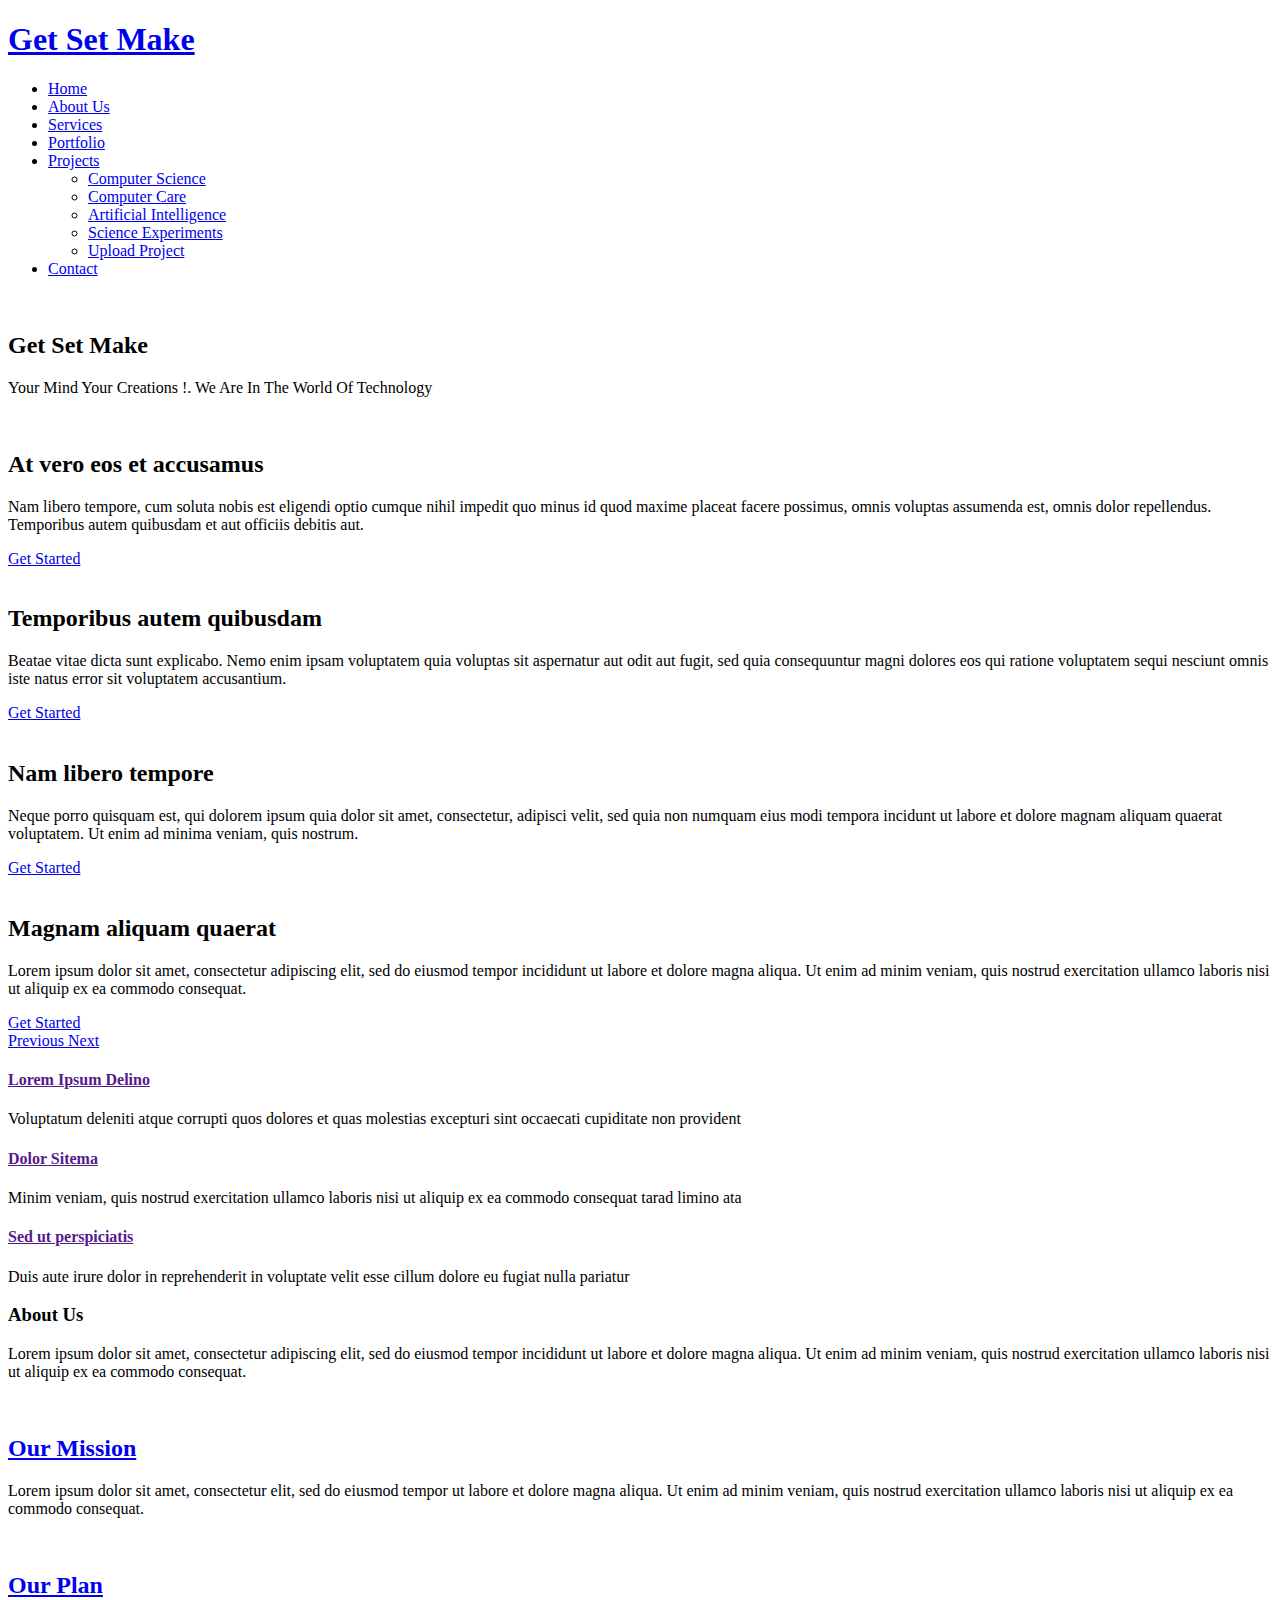
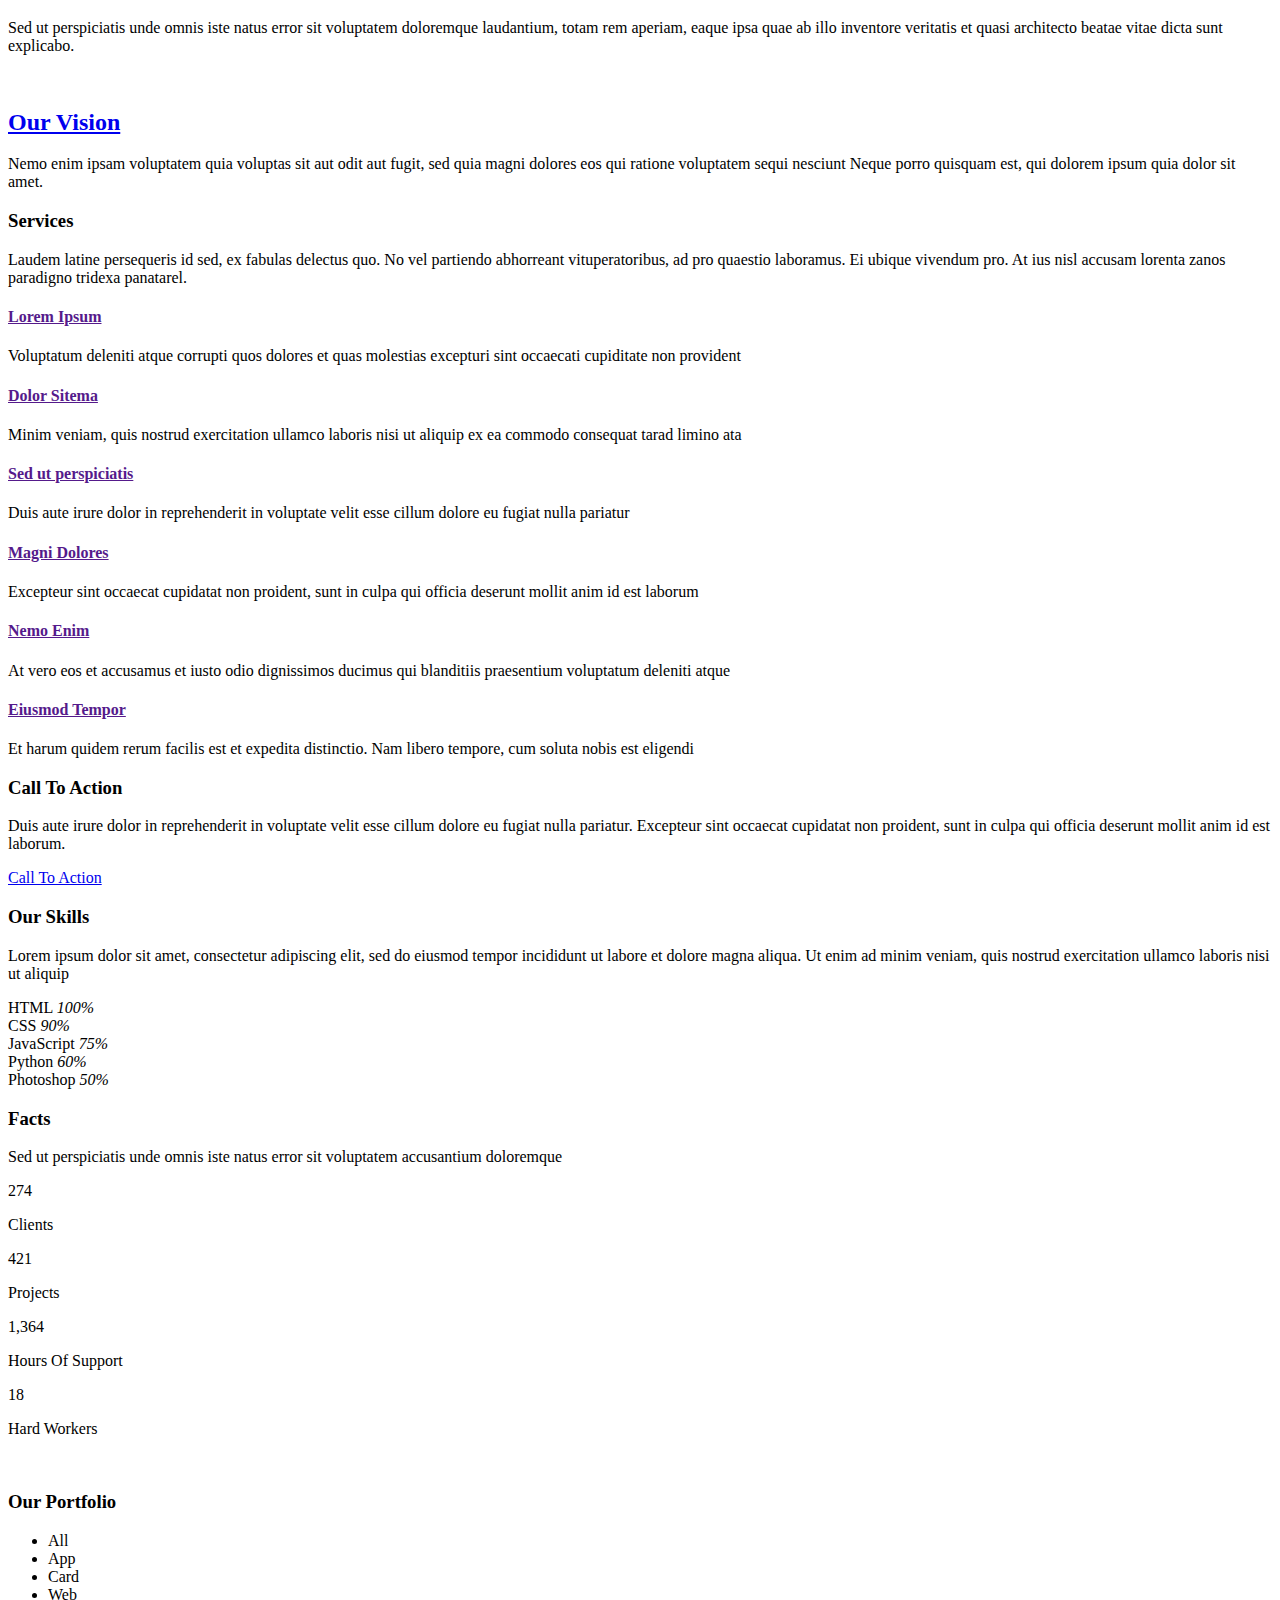
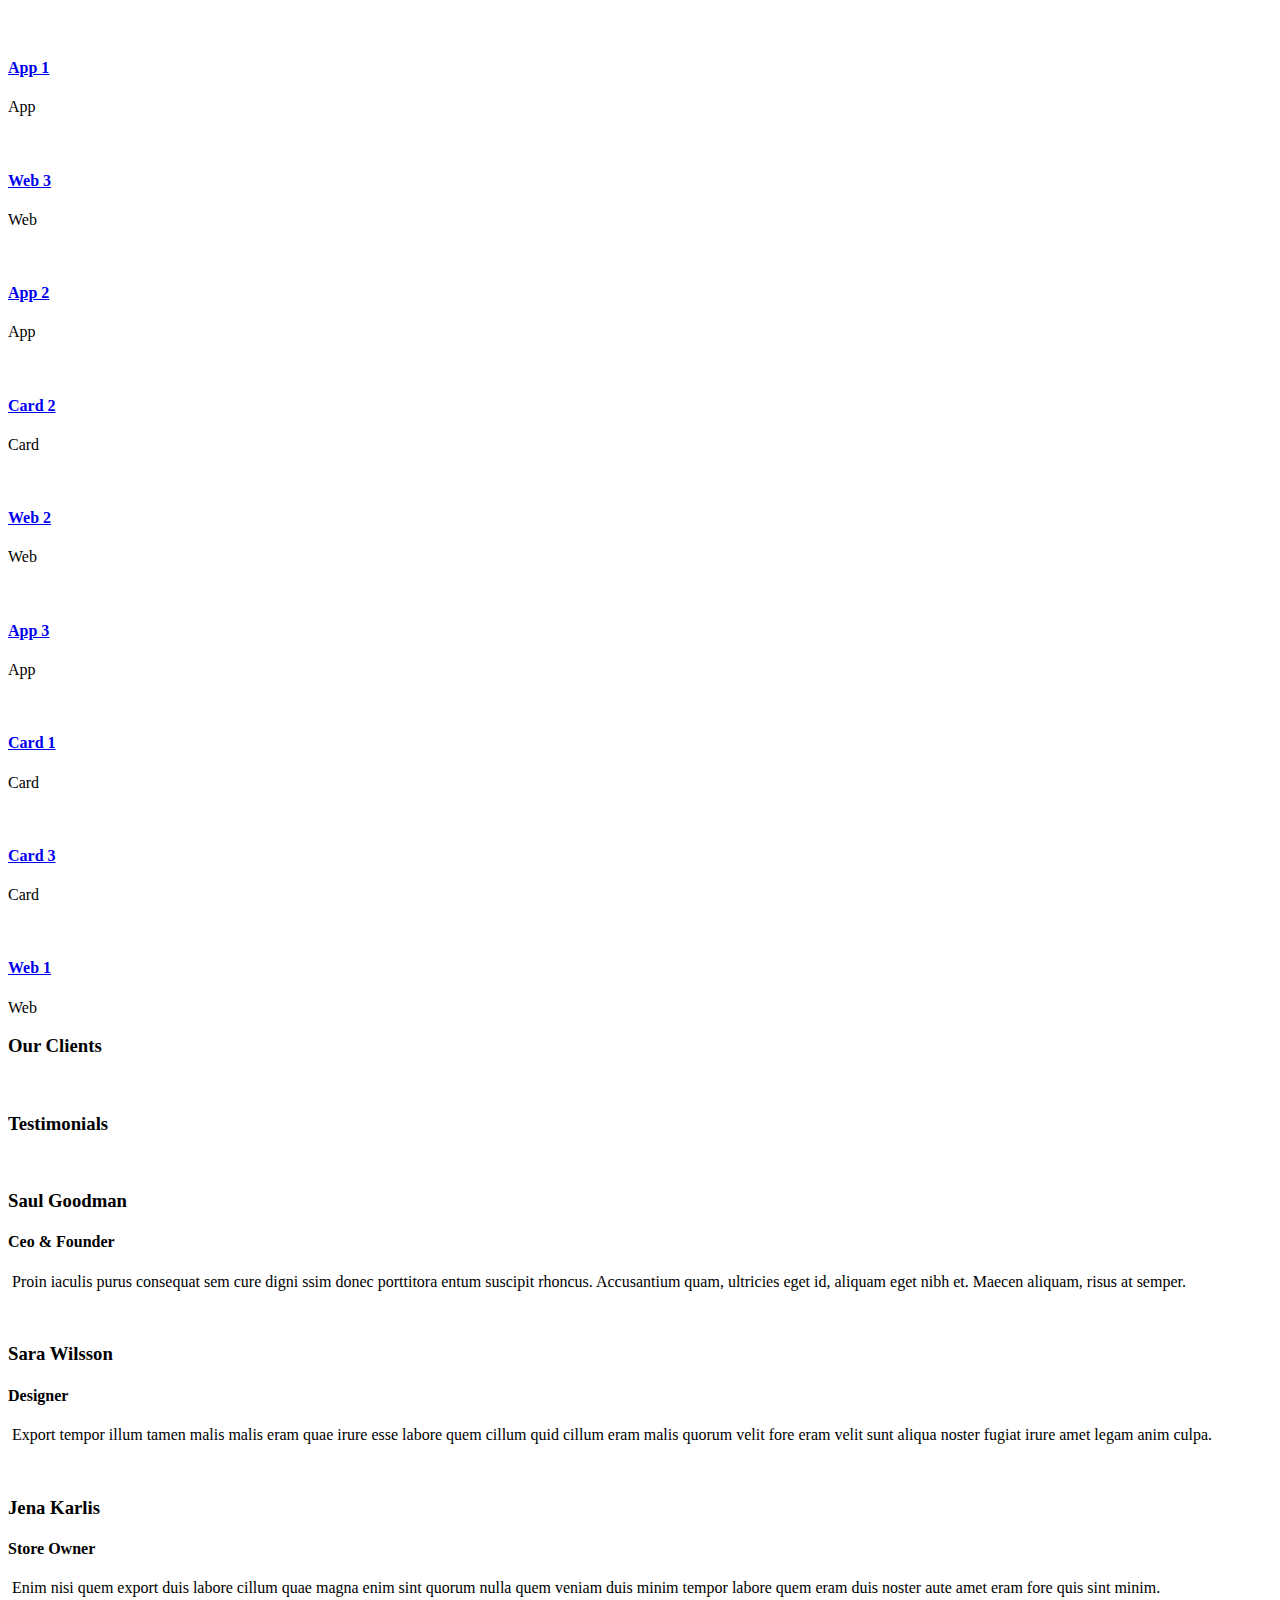
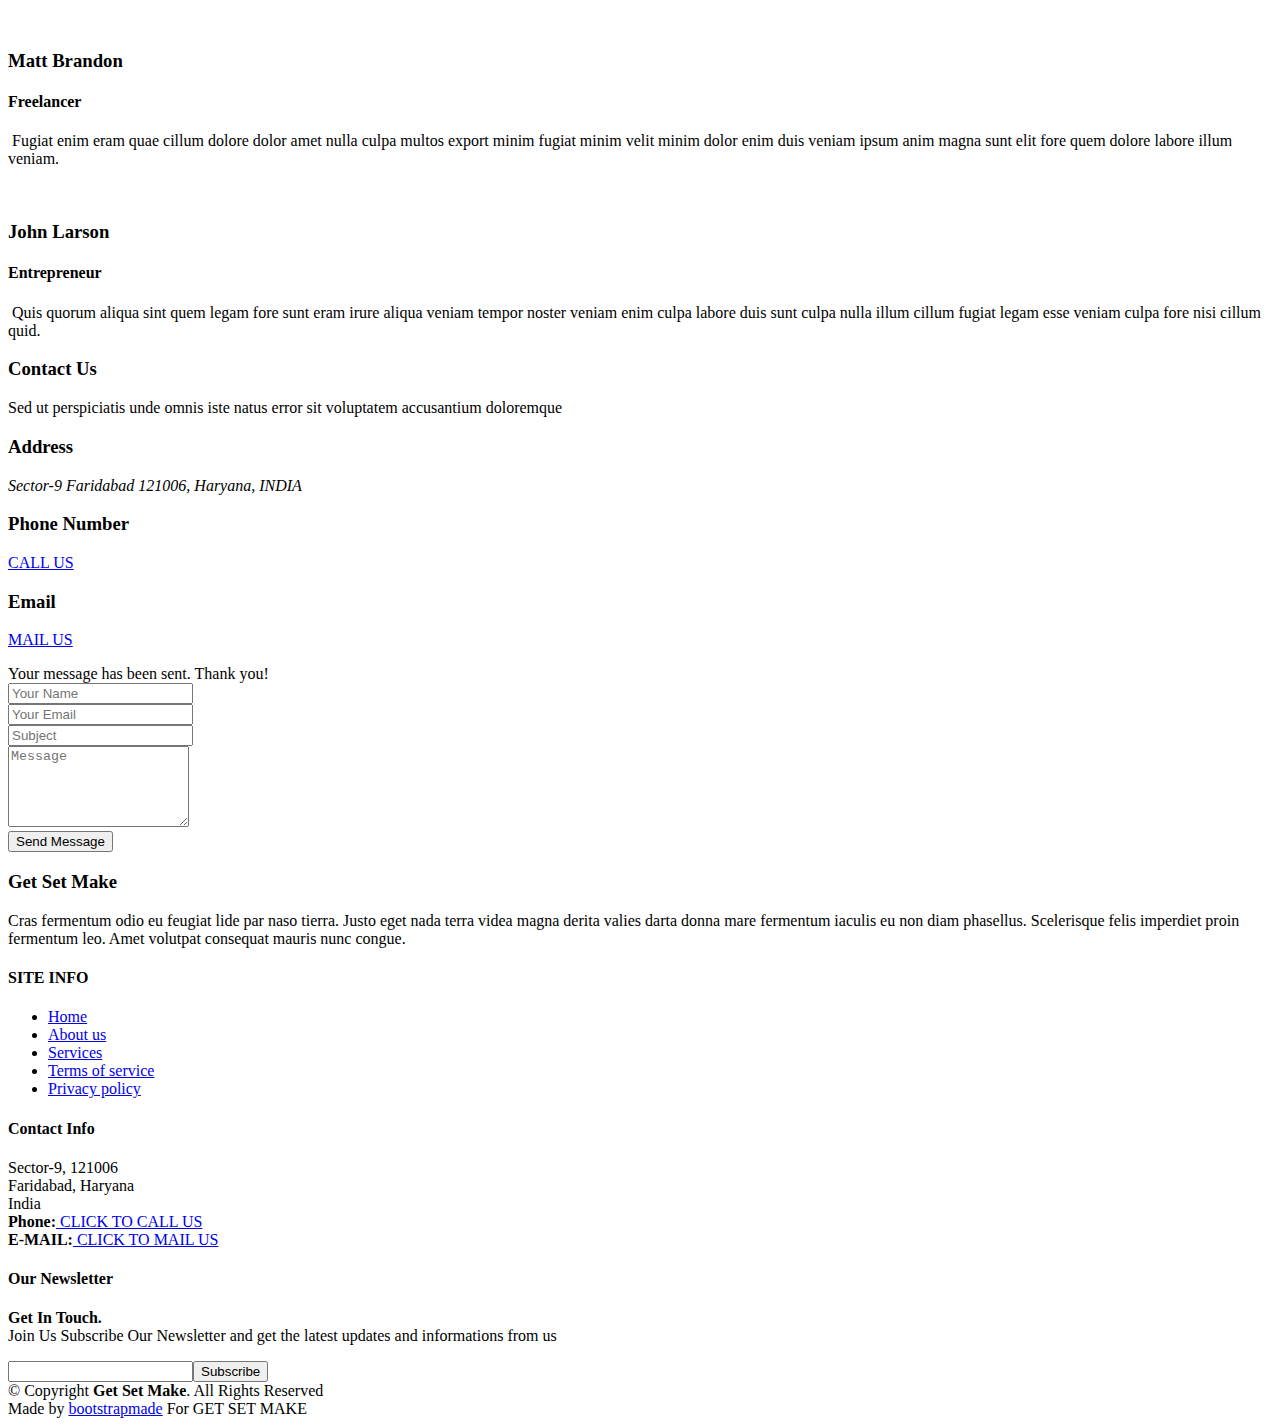
==== index.html @ 889427be "Add files via upload" ====
<!DOCTYPE html>
<html lang="en">

<head>
    <meta charset="utf-8">
    <title>Get Set Make</title>
    <meta content="width=device-width, initial-scale=1.0" name="viewport">
    <meta content="" name="keywords">
    <meta content="" name="description">

    <!-- Favicons -->
    <link href="img/logo.png" rel="icon">
    <link href="img/apple-touch-icon.png" rel="apple-touch-icon">

    <!-- Google Fonts -->
    <link href="https://fonts.googleapis.com/css?family=Open+Sans:300,300i,400,400i,700,700i|Montserrat:300,400,500,700" rel="stylesheet">

    <!-- Bootstrap CSS File -->
    <link href="lib/bootstrap/css/bootstrap.min.css" rel="stylesheet">

    <!-- Libraries CSS Files -->
    <link href="lib/font-awesome/css/font-awesome.min.css" rel="stylesheet">
    <link href="lib/animate/animate.min.css" rel="stylesheet">
    <link href="lib/ionicons/css/ionicons.min.css" rel="stylesheet">
    <link href="lib/owlcarousel/assets/owl.carousel.min.css" rel="stylesheet">
    <link href="lib/lightbox/css/lightbox.min.css" rel="stylesheet">

    <!-- Main Stylesheet File -->
    <link href="css/style.css" rel="stylesheet">

    <!-- 
    Theme Name: GET SET MAKE
    OWNER: HIMANSH SHARMA||GET SET MAKE-->
</head>

<body onload="myFunction()">
    <!-- <embed src="Welcome to get  - Joey - En - US Amazon Sep-19-2020.mp3" autostart="true"></embed> -->
    <div id="loading"></div>

    <!--==========================
    Header
  ============================-->
    <header id="header">
        <div class="container-fluid">

            <div id="logo" class="pull-left">
                <h1><a href="#intro" class="scrollto">Get Set Make</a></h1>
                <!-- Uncomment below if you prefer to use an image logo -->
                <!-- <a href="#intro"><img src="img/logo.png" alt="" title="" /></a>-->
            </div>

            <nav id="nav-menu-container" class="mr-auto">
                <ul class="nav-menu">
                    <li class="menu-active"><a href="#intro">Home</a></li>
                    <li><a href="#about">About Us</a></li>
                    <li><a href="#services">Services</a></li>
                    <li><a href="#portfolio">Portfolio</a></li>
                    <!--<li><a href="#team">Team</a></li>-->
                    <li class="menu-has-children"><a href="#">Projects</a>
                        <ul>
                            <li><a href="#">Computer Science</a></li>
                            <li><a href="#">Computer Care</a></li>
                            <li><a href="#">Artificial Intelligence</a></li>
                            <li><a href="#">Science Experiments</a></li>
                            <li><a href="#"><i class="fa fa-plus"></i> Upload Project</a></li>
                        </ul>
                    </li>
                    <li><a href="#contact">Contact</a></li>
                </ul>
            </nav>
            <!-- #nav-menu-container -->
        </div>
    </header>
    <!-- #header -->

    <!--==========================
    Intro Section
  ============================-->
    <section id="intro">
        <div class="intro-container">
            <div id="introCarousel" class="carousel  slide carousel-fade" data-ride="carousel">

                <ol class="carousel-indicators"></ol>

                <div class="carousel-inner" role="listbox">

                    <div class="carousel-item active">
                        <div class="carousel-background"><img src="img/intro-carousel/1.jpg" alt=""></div>
                        <div class="carousel-container">
                            <div class="carousel-content">
                                <h2>Get Set Make</h2>
                                <p class="intro_p">Your Mind Your Creations !. We Are In The World Of Technology</p>
                                <!-- <a href="#featured-services" class="btn-get-started scrollto">Get Started</a> -->
                            </div>
                        </div>
                    </div>

                    <div class="carousel-item">
                        <div class="carousel-background"><img src="img/intro-carousel/2.jpg" alt=""></div>
                        <div class="carousel-container">
                            <div class="carousel-content">
                                <h2>At vero eos et accusamus</h2>
                                <p class="intro_p">Nam libero tempore, cum soluta nobis est eligendi optio cumque nihil impedit quo minus id quod maxime placeat facere possimus, omnis voluptas assumenda est, omnis dolor repellendus. Temporibus autem quibusdam et aut officiis
                                    debitis aut.</p>
                                <a href="#featured-services" class="btn-get-started scrollto">Get Started</a>
                            </div>
                        </div>
                    </div>

                    <div class="carousel-item">
                        <div class="carousel-background"><img src="img/intro-carousel/3.jpg" alt=""></div>
                        <div class="carousel-container">
                            <div class="carousel-content">
                                <h2>Temporibus autem quibusdam</h2>
                                <p class="intro_p">Beatae vitae dicta sunt explicabo. Nemo enim ipsam voluptatem quia voluptas sit aspernatur aut odit aut fugit, sed quia consequuntur magni dolores eos qui ratione voluptatem sequi nesciunt omnis iste natus error sit voluptatem
                                    accusantium.
                                </p>
                                <a href="#featured-services" class="btn-get-started scrollto">Get Started</a>
                            </div>
                        </div>
                    </div>

                    <div class="carousel-item">
                        <div class="carousel-background"><img src="img/intro-carousel/4.jpg" alt=""></div>
                        <div class="carousel-container">
                            <div class="carousel-content">
                                <h2>Nam libero tempore</h2>
                                <p class="intro_p">Neque porro quisquam est, qui dolorem ipsum quia dolor sit amet, consectetur, adipisci velit, sed quia non numquam eius modi tempora incidunt ut labore et dolore magnam aliquam quaerat voluptatem. Ut enim ad minima veniam,
                                    quis nostrum.</p>
                                <a href="#featured-services" class="btn-get-started scrollto">Get Started</a>
                            </div>
                        </div>
                    </div>

                    <div class="carousel-item">
                        <div class="carousel-background"><img src="img/intro-carousel/5.jpg" alt=""></div>
                        <div class="carousel-container">
                            <div class="carousel-content">
                                <h2>Magnam aliquam quaerat</h2>
                                <p class="intro_p">Lorem ipsum dolor sit amet, consectetur adipiscing elit, sed do eiusmod tempor incididunt ut labore et dolore magna aliqua. Ut enim ad minim veniam, quis nostrud exercitation ullamco laboris nisi ut aliquip ex ea commodo
                                    consequat.
                                </p>
                                <a href="#featured-services" class="btn-get-started scrollto">Get Started</a>
                            </div>
                        </div>
                    </div>

                </div>

                <a class="carousel-control-prev" href="#introCarousel" role="button" data-slide="prev">
                    <span class="carousel-control-prev-icon ion-chevron-left" aria-hidden="true"></span>
                    <span class="sr-only">Previous</span>
                </a>

                <a class="carousel-control-next" href="#introCarousel" role="button" data-slide="next">
                    <span class="carousel-control-next-icon ion-chevron-right" aria-hidden="true"></span>
                    <span class="sr-only">Next</span>
                </a>

            </div>
        </div>
    </section>
    <!-- #intro -->

    <main id="main">

        <!--==========================
      Featured Services Section
    ============================-->
        <section id="featured-services">
            <div class="container">
                <div class="row">

                    <div class="col-lg-4 box">
                        <i class="ion-ios-bookmarks-outline"></i>
                        <h4 class="title"><a href="">Lorem Ipsum Delino</a></h4>
                        <p class="description">Voluptatum deleniti atque corrupti quos dolores et quas molestias excepturi sint occaecati cupiditate non provident</p>
                    </div>

                    <div class="col-lg-4 box box-bg">
                        <i class="ion-ios-stopwatch-outline"></i>
                        <h4 class="title"><a href="">Dolor Sitema</a></h4>
                        <p class="description">Minim veniam, quis nostrud exercitation ullamco laboris nisi ut aliquip ex ea commodo consequat tarad limino ata</p>
                    </div>

                    <div class="col-lg-4 box">
                        <i class="ion-ios-heart-outline"></i>
                        <h4 class="title"><a href="">Sed ut perspiciatis</a></h4>
                        <p class="description">Duis aute irure dolor in reprehenderit in voluptate velit esse cillum dolore eu fugiat nulla pariatur</p>
                    </div>

                </div>
            </div>
        </section>
        <!-- #featured-services -->

        <!--==========================
      About Us Section
    ============================-->
        <section id="about">
            <div class="container">

                <header class="section-header">
                    <h3>About Us</h3>
                    <p>Lorem ipsum dolor sit amet, consectetur adipiscing elit, sed do eiusmod tempor incididunt ut labore et dolore magna aliqua. Ut enim ad minim veniam, quis nostrud exercitation ullamco laboris nisi ut aliquip ex ea commodo consequat.</p>
                </header>

                <div class="row about-cols">

                    <div class="col-md-4 wow fadeInUp">
                        <div class="about-col">
                            <div class="img">
                                <img src="img/about-mission.jpg" alt="" class="img-fluid">
                                <div class="icon"><i class="ion-ios-speedometer-outline"></i></div>
                            </div>
                            <h2 class="title"><a href="#">Our Mission</a></h2>
                            <p>
                                Lorem ipsum dolor sit amet, consectetur elit, sed do eiusmod tempor ut labore et dolore magna aliqua. Ut enim ad minim veniam, quis nostrud exercitation ullamco laboris nisi ut aliquip ex ea commodo consequat.
                            </p>
                        </div>
                    </div>

                    <div class="col-md-4 wow fadeInUp" data-wow-delay="0.1s">
                        <div class="about-col">
                            <div class="img">
                                <img src="img/about-plan.jpg" alt="" class="img-fluid">
                                <div class="icon"><i class="ion-ios-list-outline"></i></div>
                            </div>
                            <h2 class="title"><a href="#">Our Plan</a></h2>
                            <p>
                                Sed ut perspiciatis unde omnis iste natus error sit voluptatem doloremque laudantium, totam rem aperiam, eaque ipsa quae ab illo inventore veritatis et quasi architecto beatae vitae dicta sunt explicabo.
                            </p>
                        </div>
                    </div>

                    <div class="col-md-4 wow fadeInUp" data-wow-delay="0.2s">
                        <div class="about-col">
                            <div class="img">
                                <img src="img/about-vision.jpg" alt="" class="img-fluid">
                                <div class="icon"><i class="ion-ios-eye-outline"></i></div>
                            </div>
                            <h2 class="title"><a href="#">Our Vision</a></h2>
                            <p>
                                Nemo enim ipsam voluptatem quia voluptas sit aut odit aut fugit, sed quia magni dolores eos qui ratione voluptatem sequi nesciunt Neque porro quisquam est, qui dolorem ipsum quia dolor sit amet.
                            </p>
                        </div>
                    </div>

                </div>

            </div>
        </section>
        <!-- #about -->

        <!--==========================
      Services Section
    ============================-->
        <section id="services">
            <div class="container">

                <header class="section-header wow fadeInUp">
                    <h3>Services</h3>
                    <p>Laudem latine persequeris id sed, ex fabulas delectus quo. No vel partiendo abhorreant vituperatoribus, ad pro quaestio laboramus. Ei ubique vivendum pro. At ius nisl accusam lorenta zanos paradigno tridexa panatarel.</p>
                </header>

                <div class="row">

                    <div class="col-lg-4 col-md-6 box wow bounceInUp" data-wow-duration="1.4s">
                        <div class="icon"><i class="ion-ios-analytics-outline"></i></div>
                        <h4 class="title"><a href="">Lorem Ipsum</a></h4>
                        <p class="description">Voluptatum deleniti atque corrupti quos dolores et quas molestias excepturi sint occaecati cupiditate non provident</p>
                    </div>
                    <div class="col-lg-4 col-md-6 box wow bounceInUp" data-wow-duration="1.4s">
                        <div class="icon"><i class="ion-ios-bookmarks-outline"></i></div>
                        <h4 class="title"><a href="">Dolor Sitema</a></h4>
                        <p class="description">Minim veniam, quis nostrud exercitation ullamco laboris nisi ut aliquip ex ea commodo consequat tarad limino ata</p>
                    </div>
                    <div class="col-lg-4 col-md-6 box wow bounceInUp" data-wow-duration="1.4s">
                        <div class="icon"><i class="ion-ios-paper-outline"></i></div>
                        <h4 class="title"><a href="">Sed ut perspiciatis</a></h4>
                        <p class="description">Duis aute irure dolor in reprehenderit in voluptate velit esse cillum dolore eu fugiat nulla pariatur</p>
                    </div>
                    <div class="col-lg-4 col-md-6 box wow bounceInUp" data-wow-delay="0.1s" data-wow-duration="1.4s">
                        <div class="icon"><i class="ion-ios-speedometer-outline"></i></div>
                        <h4 class="title"><a href="">Magni Dolores</a></h4>
                        <p class="description">Excepteur sint occaecat cupidatat non proident, sunt in culpa qui officia deserunt mollit anim id est laborum</p>
                    </div>
                    <div class="col-lg-4 col-md-6 box wow bounceInUp" data-wow-delay="0.1s" data-wow-duration="1.4s">
                        <div class="icon"><i class="ion-ios-barcode-outline"></i></div>
                        <h4 class="title"><a href="">Nemo Enim</a></h4>
                        <p class="description">At vero eos et accusamus et iusto odio dignissimos ducimus qui blanditiis praesentium voluptatum deleniti atque</p>
                    </div>
                    <div class="col-lg-4 col-md-6 box wow bounceInUp" data-wow-delay="0.1s" data-wow-duration="1.4s">
                        <div class="icon"><i class="ion-ios-people-outline"></i></div>
                        <h4 class="title"><a href="">Eiusmod Tempor</a></h4>
                        <p class="description">Et harum quidem rerum facilis est et expedita distinctio. Nam libero tempore, cum soluta nobis est eligendi</p>
                    </div>

                </div>

            </div>
        </section>
        <!-- #services -->

        <!--==========================
      Call To Action Section
    ============================-->
        <section id="call-to-action" class="wow fadeIn">
            <div class="container text-center">
                <h3>Call To Action</h3>
                <p> Duis aute irure dolor in reprehenderit in voluptate velit esse cillum dolore eu fugiat nulla pariatur. Excepteur sint occaecat cupidatat non proident, sunt in culpa qui officia deserunt mollit anim id est laborum.</p>
                <a class="cta-btn" href="#">Call To Action</a>
            </div>
        </section>
        <!-- #call-to-action -->

        <!--==========================
      Skills Section
    ============================-->
        <section id="skills">
            <div class="container">

                <header class="section-header">
                    <h3>Our Skills</h3>
                    <p>Lorem ipsum dolor sit amet, consectetur adipiscing elit, sed do eiusmod tempor incididunt ut labore et dolore magna aliqua. Ut enim ad minim veniam, quis nostrud exercitation ullamco laboris nisi ut aliquip</p>
                </header>

                <div class="skills-content">

                    <div class="progress">
                        <div class="progress-bar bg-success" role="progressbar" aria-valuenow="100" aria-valuemin="0" aria-valuemax="100">
                            <span class="skill">HTML <i class="val">100%</i></span>
                        </div>
                    </div>

                    <div class="progress">
                        <div class="progress-bar bg-info" role="progressbar" aria-valuenow="90" aria-valuemin="0" aria-valuemax="100">
                            <span class="skill">CSS <i class="val">90%</i></span>
                        </div>
                    </div>

                    <div class="progress">
                        <div class="progress-bar bg-warning" role="progressbar" aria-valuenow="75" aria-valuemin="0" aria-valuemax="100">
                            <span class="skill">JavaScript <i class="val">75%</i></span>
                        </div>
                    </div>

                    <div class="progress">
                        <div class="progress-bar bg-important" role="progressbar" aria-valuenow="60" aria-valuemin="0" aria-valuemax="100">
                            <span class="skill">Python <i class="val">60%</i></span>
                        </div>
                    </div>

                    <div class="progress">
                        <div class="progress-bar bg-danger" role="progressbar" aria-valuenow=50 aria-valuemin="0" aria-valuemax="100">
                            <span class="skill">Photoshop <i class="val">50%</i></span>
                        </div>
                    </div>

                </div>

            </div>
        </section>

        <!--==========================
      Facts Section
    ============================-->
        <section id="facts" class="wow fadeIn">
            <div class="container">

                <header class="section-header">
                    <h3>Facts</h3>
                    <p>Sed ut perspiciatis unde omnis iste natus error sit voluptatem accusantium doloremque</p>
                </header>

                <div class="row counters">

                    <div class="col-lg-3 col-6 text-center">
                        <span data-toggle="counter-up">274</span>
                        <p>Clients</p>
                    </div>

                    <div class="col-lg-3 col-6 text-center">
                        <span data-toggle="counter-up">421</span>
                        <p>Projects</p>
                    </div>

                    <div class="col-lg-3 col-6 text-center">
                        <span data-toggle="counter-up">1,364</span>
                        <p>Hours Of Support</p>
                    </div>

                    <div class="col-lg-3 col-6 text-center">
                        <span data-toggle="counter-up">18</span>
                        <p>Hard Workers</p>
                    </div>

                </div>

                <div class="facts-img">
                    <img src="img/facts-img.jpg" alt="" class="img-fluid">
                </div>

            </div>
        </section>
        <!-- #facts -->

        <!--==========================
      Portfolio Section
    ============================-->
        <section id="portfolio" class="section-bg">
            <div class="container">

                <header class="section-header">
                    <h3 class="section-title">Our Portfolio</h3>
                </header>

                <div class="row">
                    <div class="col-lg-12">
                        <ul id="portfolio-flters">
                            <li data-filter="*" class="filter-active">All</li>
                            <li data-filter=".filter-app">App</li>
                            <li data-filter=".filter-card">Card</li>
                            <li data-filter=".filter-web">Web</li>
                        </ul>
                    </div>
                </div>

                <div class="row portfolio-container">

                    <div class="col-lg-4 col-md-6 portfolio-item filter-app wow fadeInUp">
                        <div class="portfolio-wrap">
                            <figure>
                                <img src="img/portfolio/app1.jpg" class="img-fluid" alt="">
                                <a href="img/portfolio/app1.jpg" data-lightbox="portfolio" data-title="App 1" class="link-preview" title="Preview"><i class="ion ion-eye"></i></a>
                                <a href="#" class="link-details" title="More Details"><i class="ion ion-android-open"></i></a>
                            </figure>

                            <div class="portfolio-info">
                                <h4><a href="#">App 1</a></h4>
                                <p>App</p>
                            </div>
                        </div>
                    </div>

                    <div class="col-lg-4 col-md-6 portfolio-item filter-web wow fadeInUp" data-wow-delay="0.1s">
                        <div class="portfolio-wrap">
                            <figure>
                                <img src="img/portfolio/web3.jpg" class="img-fluid" alt="">
                                <a href="img/portfolio/web3.jpg" class="link-preview" data-lightbox="portfolio" data-title="Web 3" title="Preview"><i class="ion ion-eye"></i></a>
                                <a href="#" class="link-details" title="More Details"><i class="ion ion-android-open"></i></a>
                            </figure>

                            <div class="portfolio-info">
                                <h4><a href="#">Web 3</a></h4>
                                <p>Web</p>
                            </div>
                        </div>
                    </div>

                    <div class="col-lg-4 col-md-6 portfolio-item filter-app wow fadeInUp" data-wow-delay="0.2s">
                        <div class="portfolio-wrap">
                            <figure>
                                <img src="img/portfolio/app2.jpg" class="img-fluid" alt="">
                                <a href="img/portfolio/app2.jpg" class="link-preview" data-lightbox="portfolio" data-title="App 2" title="Preview"><i class="ion ion-eye"></i></a>
                                <a href="#" class="link-details" title="More Details"><i class="ion ion-android-open"></i></a>
                            </figure>

                            <div class="portfolio-info">
                                <h4><a href="#">App 2</a></h4>
                                <p>App</p>
                            </div>
                        </div>
                    </div>

                    <div class="col-lg-4 col-md-6 portfolio-item filter-card wow fadeInUp">
                        <div class="portfolio-wrap">
                            <figure>
                                <img src="img/portfolio/card2.jpg" class="img-fluid" alt="">
                                <a href="img/portfolio/card2.jpg" class="link-preview" data-lightbox="portfolio" data-title="Card 2" title="Preview"><i class="ion ion-eye"></i></a>
                                <a href="#" class="link-details" title="More Details"><i class="ion ion-android-open"></i></a>
                            </figure>

                            <div class="portfolio-info">
                                <h4><a href="#">Card 2</a></h4>
                                <p>Card</p>
                            </div>
                        </div>
                    </div>

                    <div class="col-lg-4 col-md-6 portfolio-item filter-web wow fadeInUp" data-wow-delay="0.1s">
                        <div class="portfolio-wrap">
                            <figure>
                                <img src="img/portfolio/web2.jpg" class="img-fluid" alt="">
                                <a href="img/portfolio/web2.jpg" class="link-preview" data-lightbox="portfolio" data-title="Web 2" title="Preview"><i class="ion ion-eye"></i></a>
                                <a href="#" class="link-details" title="More Details"><i class="ion ion-android-open"></i></a>
                            </figure>

                            <div class="portfolio-info">
                                <h4><a href="#">Web 2</a></h4>
                                <p>Web</p>
                            </div>
                        </div>
                    </div>

                    <div class="col-lg-4 col-md-6 portfolio-item filter-app wow fadeInUp" data-wow-delay="0.2s">
                        <div class="portfolio-wrap">
                            <figure>
                                <img src="img/portfolio/app3.jpg" class="img-fluid" alt="">
                                <a href="img/portfolio/app3.jpg" class="link-preview" data-lightbox="portfolio" data-title="App 3" title="Preview"><i class="ion ion-eye"></i></a>
                                <a href="#" class="link-details" title="More Details"><i class="ion ion-android-open"></i></a>
                            </figure>

                            <div class="portfolio-info">
                                <h4><a href="#">App 3</a></h4>
                                <p>App</p>
                            </div>
                        </div>
                    </div>

                    <div class="col-lg-4 col-md-6 portfolio-item filter-card wow fadeInUp">
                        <div class="portfolio-wrap">
                            <figure>
                                <img src="img/portfolio/card1.jpg" class="img-fluid" alt="">
                                <a href="img/portfolio/card1.jpg" class="link-preview" data-lightbox="portfolio" data-title="Card 1" title="Preview"><i class="ion ion-eye"></i></a>
                                <a href="#" class="link-details" title="More Details"><i class="ion ion-android-open"></i></a>
                            </figure>

                            <div class="portfolio-info">
                                <h4><a href="#">Card 1</a></h4>
                                <p>Card</p>
                            </div>
                        </div>
                    </div>

                    <div class="col-lg-4 col-md-6 portfolio-item filter-card wow fadeInUp" data-wow-delay="0.1s">
                        <div class="portfolio-wrap">
                            <figure>
                                <img src="img/portfolio/card3.jpg" class="img-fluid" alt="">
                                <a href="img/portfolio/card3.jpg" class="link-preview" data-lightbox="portfolio" data-title="Card 3" title="Preview"><i class="ion ion-eye"></i></a>
                                <a href="#" class="link-details" title="More Details"><i class="ion ion-android-open"></i></a>
                            </figure>

                            <div class="portfolio-info">
                                <h4><a href="#">Card 3</a></h4>
                                <p>Card</p>
                            </div>
                        </div>
                    </div>

                    <div class="col-lg-4 col-md-6 portfolio-item filter-web wow fadeInUp" data-wow-delay="0.2s">
                        <div class="portfolio-wrap">
                            <figure>
                                <img src="img/portfolio/web1.jpg" class="img-fluid" alt="">
                                <a href="img/portfolio/web1.jpg" class="link-preview" data-lightbox="portfolio" data-title="Web 1" title="Preview"><i class="ion ion-eye"></i></a>
                                <a href="#" class="link-details" title="More Details"><i class="ion ion-android-open"></i></a>
                            </figure>

                            <div class="portfolio-info">
                                <h4><a href="#">Web 1</a></h4>
                                <p>Web</p>
                            </div>
                        </div>
                    </div>

                </div>

            </div>
        </section>
        <!-- #portfolio -->

        <!--==========================
      Clients Section
    ============================-->
        <section id="clients" class="wow fadeInUp">
            <div class="container">

                <header class="section-header">
                    <h3>Our Clients</h3>
                </header>

                <div class="owl-carousel clients-carousel">
                    <img src="img/clients/client-1.png" alt="">
                    <img src="img/clients/client-2.png" alt="">
                    <img src="img/clients/client-3.png" alt="">
                    <img src="img/clients/client-4.png" alt="">
                    <img src="img/clients/client-5.png" alt="">
                    <img src="img/clients/client-6.png" alt="">
                    <img src="img/clients/client-7.png" alt="">
                    <img src="img/clients/client-8.png" alt="">
                </div>

            </div>
        </section>
        <!-- #clients -->

        <!--==========================
      Clients Section
    ============================-->
        <section id="testimonials" class="section-bg wow fadeInUp">
            <div class="container">

                <header class="section-header">
                    <h3>Testimonials</h3>
                </header>

                <div class="owl-carousel testimonials-carousel">

                    <div class="testimonial-item">
                        <img src="img/testimonial-1.jpg" class="testimonial-img" alt="">
                        <h3>Saul Goodman</h3>
                        <h4>Ceo &amp; Founder</h4>
                        <p>
                            <img src="img/quote-sign-left.png" class="quote-sign-left" alt=""> Proin iaculis purus consequat sem cure digni ssim donec porttitora entum suscipit rhoncus. Accusantium quam, ultricies eget id, aliquam eget nibh et. Maecen
                            aliquam, risus at semper.
                            <img src="img/quote-sign-right.png" class="quote-sign-right" alt="">
                        </p>
                    </div>

                    <div class="testimonial-item">
                        <img src="img/testimonial-2.jpg" class="testimonial-img" alt="">
                        <h3>Sara Wilsson</h3>
                        <h4>Designer</h4>
                        <p>
                            <img src="img/quote-sign-left.png" class="quote-sign-left" alt=""> Export tempor illum tamen malis malis eram quae irure esse labore quem cillum quid cillum eram malis quorum velit fore eram velit sunt aliqua noster fugiat
                            irure amet legam anim culpa.
                            <img src="img/quote-sign-right.png" class="quote-sign-right" alt="">
                        </p>
                    </div>

                    <div class="testimonial-item">
                        <img src="img/testimonial-3.jpg" class="testimonial-img" alt="">
                        <h3>Jena Karlis</h3>
                        <h4>Store Owner</h4>
                        <p>
                            <img src="img/quote-sign-left.png" class="quote-sign-left" alt=""> Enim nisi quem export duis labore cillum quae magna enim sint quorum nulla quem veniam duis minim tempor labore quem eram duis noster aute amet eram fore quis
                            sint minim.
                            <img src="img/quote-sign-right.png" class="quote-sign-right" alt="">
                        </p>
                    </div>

                    <div class="testimonial-item">
                        <img src="img/testimonial-4.jpg" class="testimonial-img" alt="">
                        <h3>Matt Brandon</h3>
                        <h4>Freelancer</h4>
                        <p>
                            <img src="img/quote-sign-left.png" class="quote-sign-left" alt=""> Fugiat enim eram quae cillum dolore dolor amet nulla culpa multos export minim fugiat minim velit minim dolor enim duis veniam ipsum anim magna sunt elit fore
                            quem dolore labore illum veniam.
                            <img src="img/quote-sign-right.png" class="quote-sign-right" alt="">
                        </p>
                    </div>

                    <div class="testimonial-item">
                        <img src="img/testimonial-5.jpg" class="testimonial-img" alt="">
                        <h3>John Larson</h3>
                        <h4>Entrepreneur</h4>
                        <p>
                            <img src="img/quote-sign-left.png" class="quote-sign-left" alt=""> Quis quorum aliqua sint quem legam fore sunt eram irure aliqua veniam tempor noster veniam enim culpa labore duis sunt culpa nulla illum cillum fugiat legam
                            esse veniam culpa fore nisi cillum quid.
                            <img src="img/quote-sign-right.png" class="quote-sign-right" alt="">
                        </p>
                    </div>

                </div>

            </div>
        </section>
        <!-- #testimonials -->

        <!--==========================
      Team Section
    ============================
        <section id="team">
            <div class="container">
                <div class="section-header wow fadeInUp">
                    <h3>Team</h3>
                    <p>Sed ut perspiciatis unde omnis iste natus error sit voluptatem accusantium doloremque</p>
                </div>

                <div class="row">

                    <div class="col-lg-3 col-md-6 wow fadeInUp">
                        <div class="member">
                            <img src="img/team-1.jpg" class="img-fluid" alt="">
                            <div class="member-info">
                                <div class="member-info-content">
                                    <h4>Walter White</h4>
                                    <span>Chief Executive Officer</span>
                                    <div class="social">
                                        <a href=""><i class="fa fa-twitter"></i></a>
                                        <a href=""><i class="fa fa-facebook"></i></a>
                                        <a href=""><i class="fa fa-google-plus"></i></a>
                                        <a href=""><i class="fa fa-linkedin"></i></a>
                                    </div>
                                </div>
                            </div>
                        </div>
                    </div>

                    <div class="col-lg-3 col-md-6 wow fadeInUp" data-wow-delay="0.1s">
                        <div class="member">
                            <img src="img/team-2.jpg" class="img-fluid" alt="">
                            <div class="member-info">
                                <div class="member-info-content">
                                    <h4>Sarah Jhonson</h4>
                                    <span>Product Manager</span>
                                    <div class="social">
                                        <a href=""><i class="fa fa-twitter"></i></a>
                                        <a href=""><i class="fa fa-facebook"></i></a>
                                        <a href=""><i class="fa fa-google-plus"></i></a>
                                        <a href=""><i class="fa fa-linkedin"></i></a>
                                    </div>
                                </div>
                            </div>
                        </div>
                    </div>

                    <div class="col-lg-3 col-md-6 wow fadeInUp" data-wow-delay="0.2s">
                        <div class="member">
                            <img src="img/team-3.jpg" class="img-fluid" alt="">
                            <div class="member-info">
                                <div class="member-info-content">
                                    <h4>William Anderson</h4>
                                    <span>CTO</span>
                                    <div class="social">
                                        <a href=""><i class="fa fa-twitter"></i></a>
                                        <a href=""><i class="fa fa-facebook"></i></a>
                                        <a href=""><i class="fa fa-google-plus"></i></a>
                                        <a href=""><i class="fa fa-linkedin"></i></a>
                                    </div>
                                </div>
                            </div>
                        </div>
                    </div>

                    <div class="col-lg-3 col-md-6 wow fadeInUp" data-wow-delay="0.3s">
                        <div class="member">
                            <img src="img/team-4.jpg" class="img-fluid" alt="">
                            <div class="member-info">
                                <div class="member-info-content">
                                    <h4>Amanda Jepson</h4>
                                    <span>Accountant</span>
                                    <div class="social">
                                        <a href=""><i class="fa fa-twitter"></i></a>
                                        <a href=""><i class="fa fa-facebook"></i></a>
                                        <a href=""><i class="fa fa-google-plus"></i></a>
                                        <a href=""><i class="fa fa-linkedin"></i></a>
                                    </div>
                                </div>
                            </div>
                        </div>
                    </div>

                </div>

            </div>
        </section>
         #team -->

        <!--==========================
      Contact Section
    ============================-->
        <section id="contact" class="section-bg wow fadeInUp">
            <div class="container">

                <div class="section-header">
                    <h3>Contact Us</h3>
                    <p>Sed ut perspiciatis unde omnis iste natus error sit voluptatem accusantium doloremque</p>
                </div>

                <div class="row contact-info">

                    <div class="col-md-4">
                        <div class="contact-address">
                            <i class="ion-ios-location-outline"></i>
                            <h3>Address</h3>
                            <address>Sector-9 Faridabad 121006, Haryana, INDIA</address>
                        </div>
                    </div>

                    <div class="col-md-4">
                        <div class="contact-phone">
                            <i class="ion-ios-telephone-outline"></i>
                            <h3>Phone Number</h3>
                            <p><a href="tel:+919891163866">CALL US</a></p>
                        </div>
                    </div>

                    <div class="col-md-4">
                        <div class="contact-email">
                            <i class="ion-ios-email-outline"></i>
                            <h3>Email</h3>
                            <p><a href="mailto:himanshsharma046@gmail.com">MAIL US</a></p>
                        </div>
                    </div>

                </div>

                <div class="form">
                    <div id="sendmessage">Your message has been sent. Thank you!</div>
                    <div id="errormessage"></div>
                    <form action="" method="post" role="form" class="contactForm">
                        <div class="form-row">
                            <div class="form-group col-md-6">
                                <input type="text" name="name" class="form-control" id="name" placeholder="Your Name" data-rule="minlen:4" data-msg="Please enter at least 4 chars" />
                                <div class="validation"></div>
                            </div>
                            <div class="form-group col-md-6">
                                <input type="email" class="form-control" name="email" id="email" placeholder="Your Email" data-rule="email" data-msg="Please enter a valid email" />
                                <div class="validation"></div>
                            </div>
                        </div>
                        <div class="form-group">
                            <input type="text" class="form-control" name="subject" id="subject" placeholder="Subject" data-rule="minlen:4" data-msg="Please enter at least 8 chars of subject" />
                            <div class="validation"></div>
                        </div>
                        <div class="form-group">
                            <textarea class="form-control" name="message" rows="5" data-rule="required" data-msg="Please write something for us" placeholder="Message"></textarea>
                            <div class="validation"></div>
                        </div>
                        <div class="text-center"><button type="submit">Send Message</button></div>
                    </form>
                </div>

            </div>
        </section>
        <!-- #contact -->

    </main>

    <!--==========================
    Footer
  ============================-->
    <footer id="footer">
        <div class="footer-top">
            <div class="container">
                <div class="row">

                    <div class="col-md-3 col-md-6 footer-info">
                        <h3>Get Set Make</h3>
                        <p>Cras fermentum odio eu feugiat lide par naso tierra. Justo eget nada terra videa magna derita valies darta donna mare fermentum iaculis eu non diam phasellus. Scelerisque felis imperdiet proin fermentum leo. Amet volutpat consequat
                            mauris nunc congue.</p>
                    </div>

                    <div class="col-lg-3 col-md-6 footer-links">
                        <h4>SITE INFO</h4>
                        <ul>
                            <li><i class="ion-ios-arrow-right"></i> <a href="#">Home</a></li>
                            <li><i class="ion-ios-arrow-right"></i> <a href="#about">About us</a></li>
                            <li><i class="ion-ios-arrow-right"></i> <a href="#services">Services</a></li>
                            <li><i class="ion-ios-arrow-right"></i> <a href="privacy-policy.html">Terms of service</a></li>
                            <li><i class="ion-ios-arrow-right"></i> <a href="privacy-policy.html">Privacy policy</a></li>
                        </ul>
                    </div>

                    <div class="col-lg-3 col-md-6 footer-contact">
                        <h4>Contact Info</h4>
                        <p>
                            Sector-9, 121006 <br> Faridabad, Haryana<br> India <br>
                            <strong>Phone:</strong><a href="tel:+919891163866"> CLICK TO CALL US</a><br>
                            <strong>E-MAIL:</strong><a href="mailto:himanshsharma046@gmail.com"> CLICK TO MAIL US</a>
                        </p>

                        <div class="social-links">
                            <a href="#" class="twitter"><i class="fa fa-twitter"></i></a>
                            <a href="https://www.facebook.com/himansh._11" class="facebook"><i class="fa fa-facebook"></i></a>
                            <a href="https://www.instagram.com/himansh._11" class="instagram"><i class="fa fa-instagram"></i></a>
                            <a href="#" class="google-plus"><i class="fa fa-google-plus"></i></a>
                            <a href="https://www.youtube.com/channel/UCZpw7zoFEkDutkyD4Us21jg" class="linkedin"><i class="fa fa-youtube"></i></a>
                        </div>

                    </div>

                    <div class="col-lg-3 col-md-6 footer-newsletter">
                        <h4>Our Newsletter</h4>
                        <p><strong>Get In Touch.</strong><br>Join Us Subscribe Our Newsletter and get the latest updates and informations from us</p>
                        <form action="" method="post">
                            <input type="email" name="email"><input type="submit" value="Subscribe">
                        </form>
                    </div>

                </div>
            </div>
        </div>

        <div class="container">
            <div class="copyright">
                &copy; Copyright <strong>Get Set Make</strong>. All Rights Reserved
            </div>
            <div class="credits">
                Made by <a href="https://bootstrapmade.com">bootstrapmade</a> For GET SET MAKE
            </div>
        </div>
    </footer>
    <!-- #footer -->

    <a href="#" class="back-to-top"><i class="fa fa-chevron-up"></i></a>

    <!--preloader-->

    <script>
        // $(document).ready(function(){
        // 	$('div#loading').removeAttr('id');
        // });
        var preloader = document.getElementById("loading");
        // window.addEventListener('load', function(){
        // 	preloader.style.display = 'none';
        // 	})

        function myFunction() {
            preloader.style.display = 'none';
        };
    </script>

    <!-- JavaScript Libraries -->
    <script src="lib/jquery/jquery.min.js"></script>
    <script src="lib/jquery/jquery-migrate.min.js"></script>
    <script src="lib/bootstrap/js/bootstrap.bundle.min.js"></script>
    <script src="lib/easing/easing.min.js"></script>
    <script src="lib/superfish/hoverIntent.js"></script>
    <script src="lib/superfish/superfish.min.js"></script>
    <script src="lib/wow/wow.min.js"></script>
    <script src="lib/waypoints/waypoints.min.js"></script>
    <script src="lib/counterup/counterup.min.js"></script>
    <script src="lib/owlcarousel/owl.carousel.min.js"></script>
    <script src="lib/isotope/isotope.pkgd.min.js"></script>
    <script src="lib/lightbox/js/lightbox.min.js"></script>
    <script src="lib/touchSwipe/jquery.touchSwipe.min.js"></script>
    <!-- Contact Form JavaScript File -->
    <script src="contactform/contactform.js"></script>

    <!-- Template Main Javascript File -->
    <script src="js/main.js"></script>

</body>

</html>
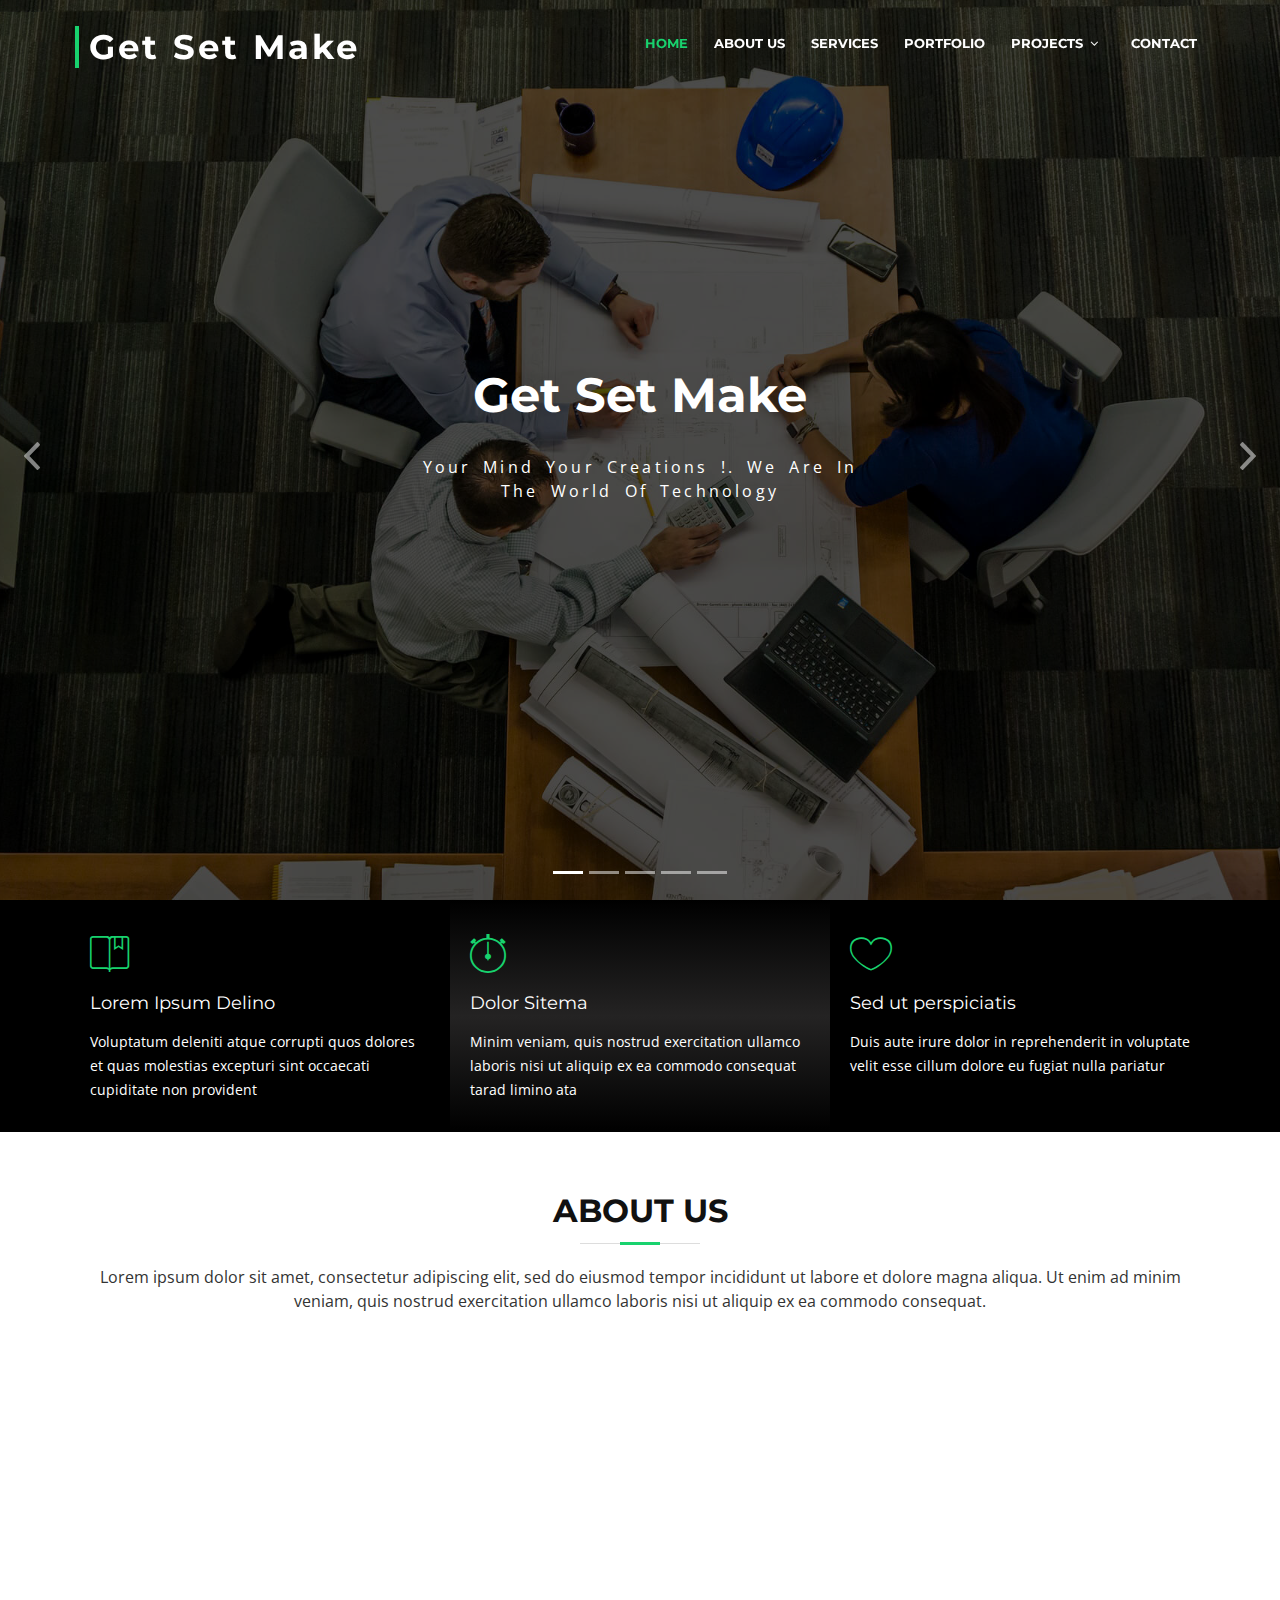
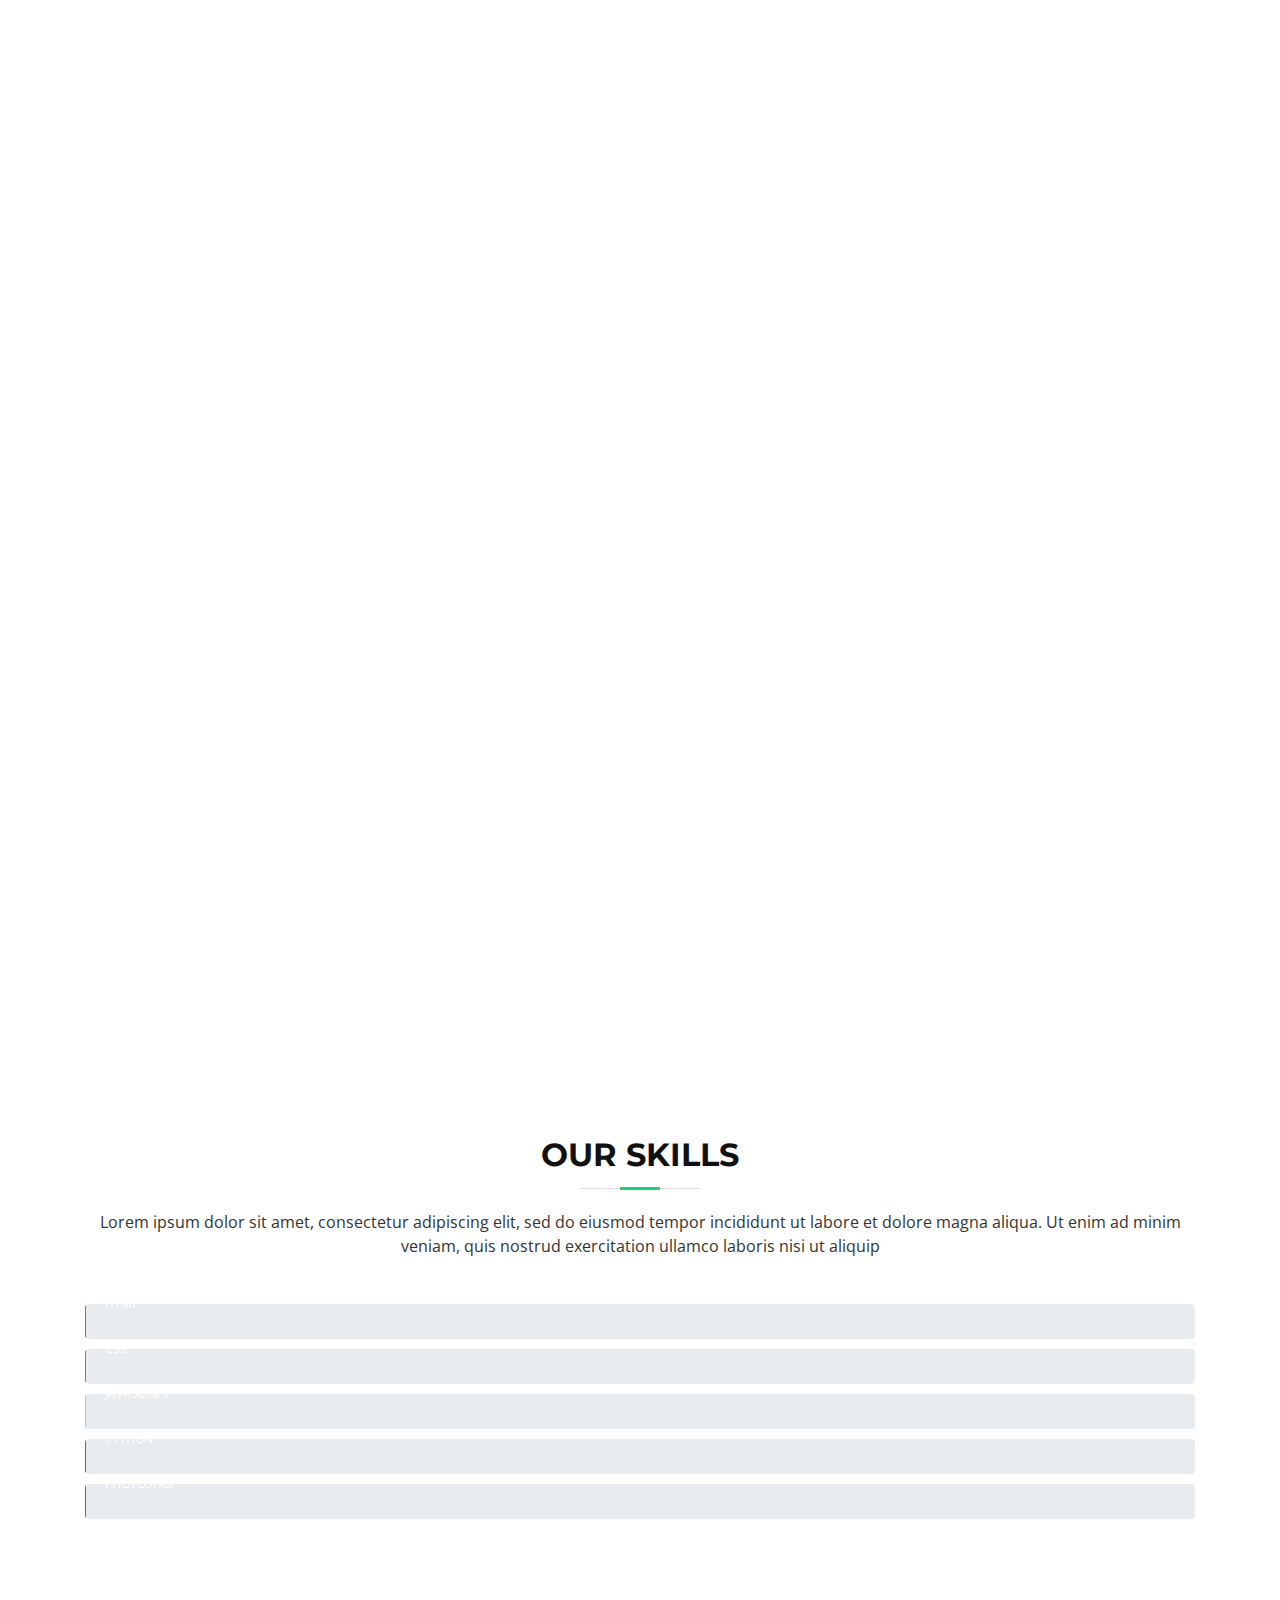
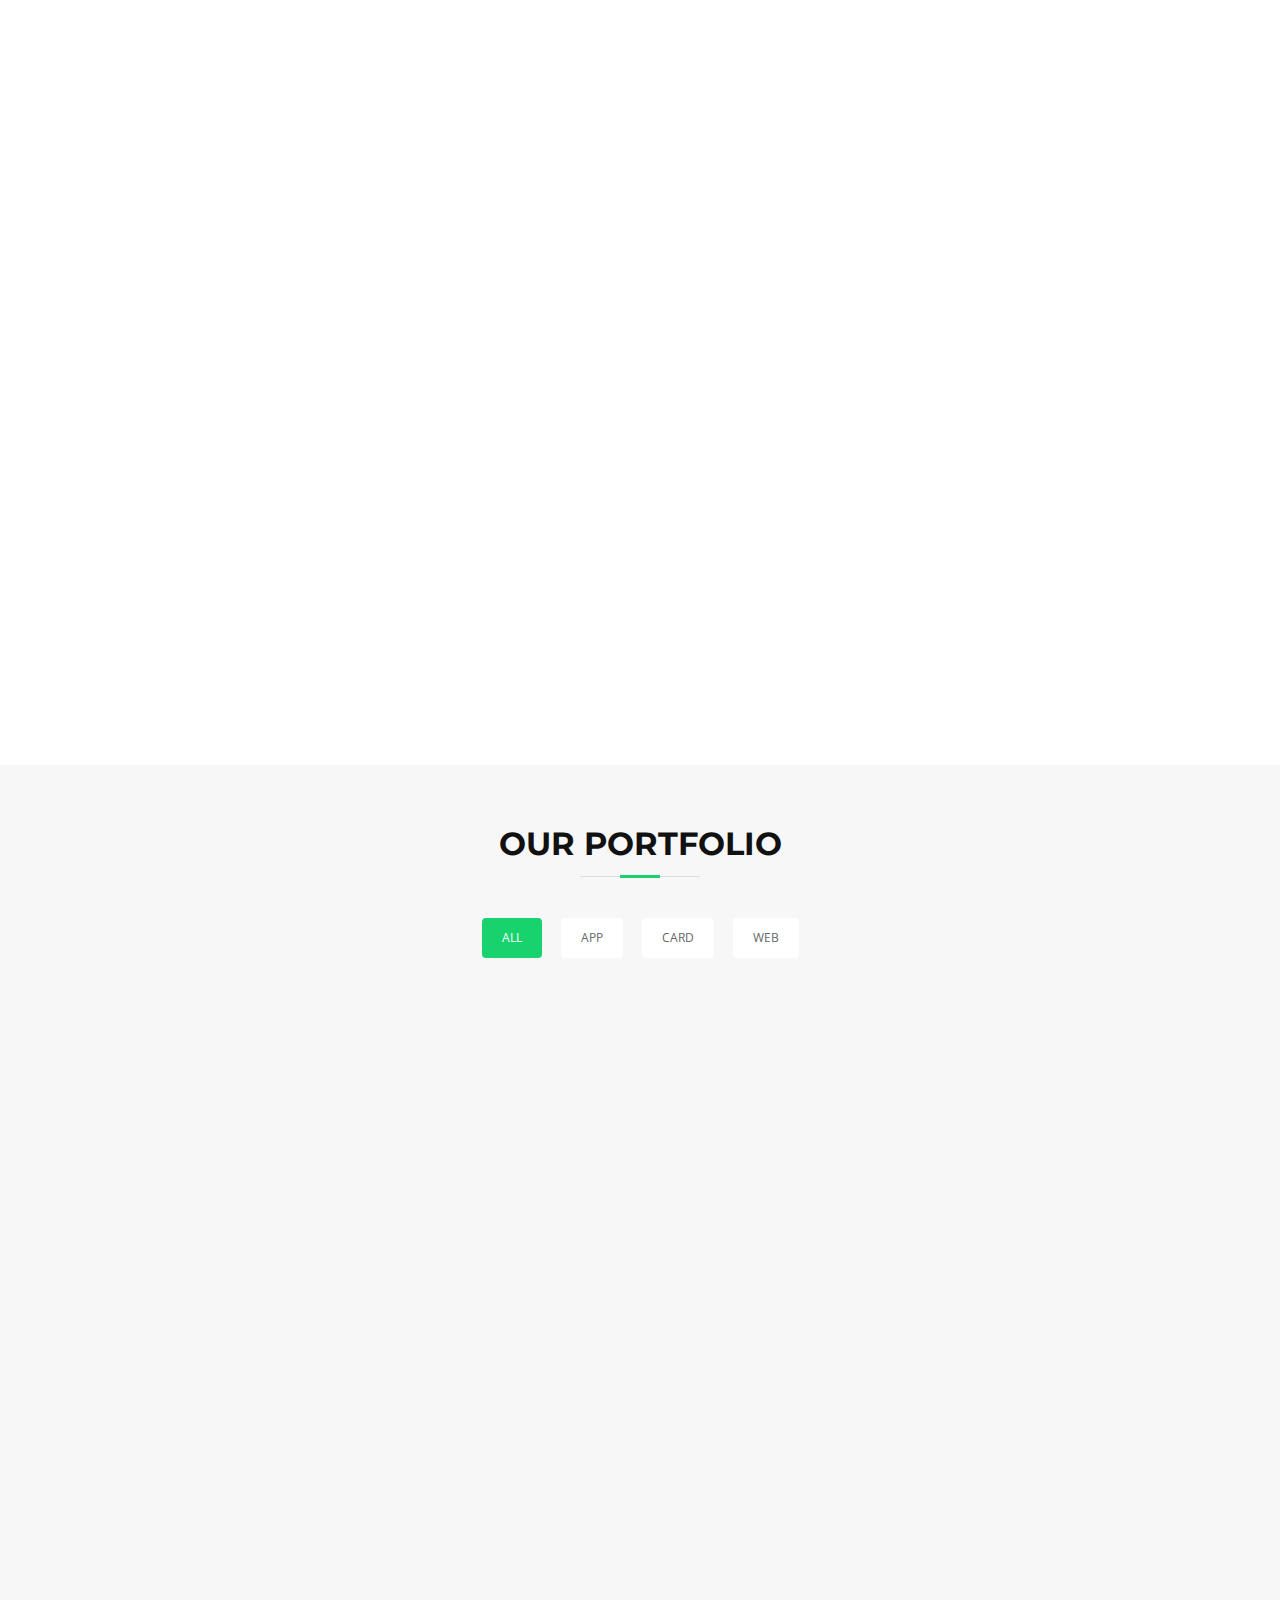
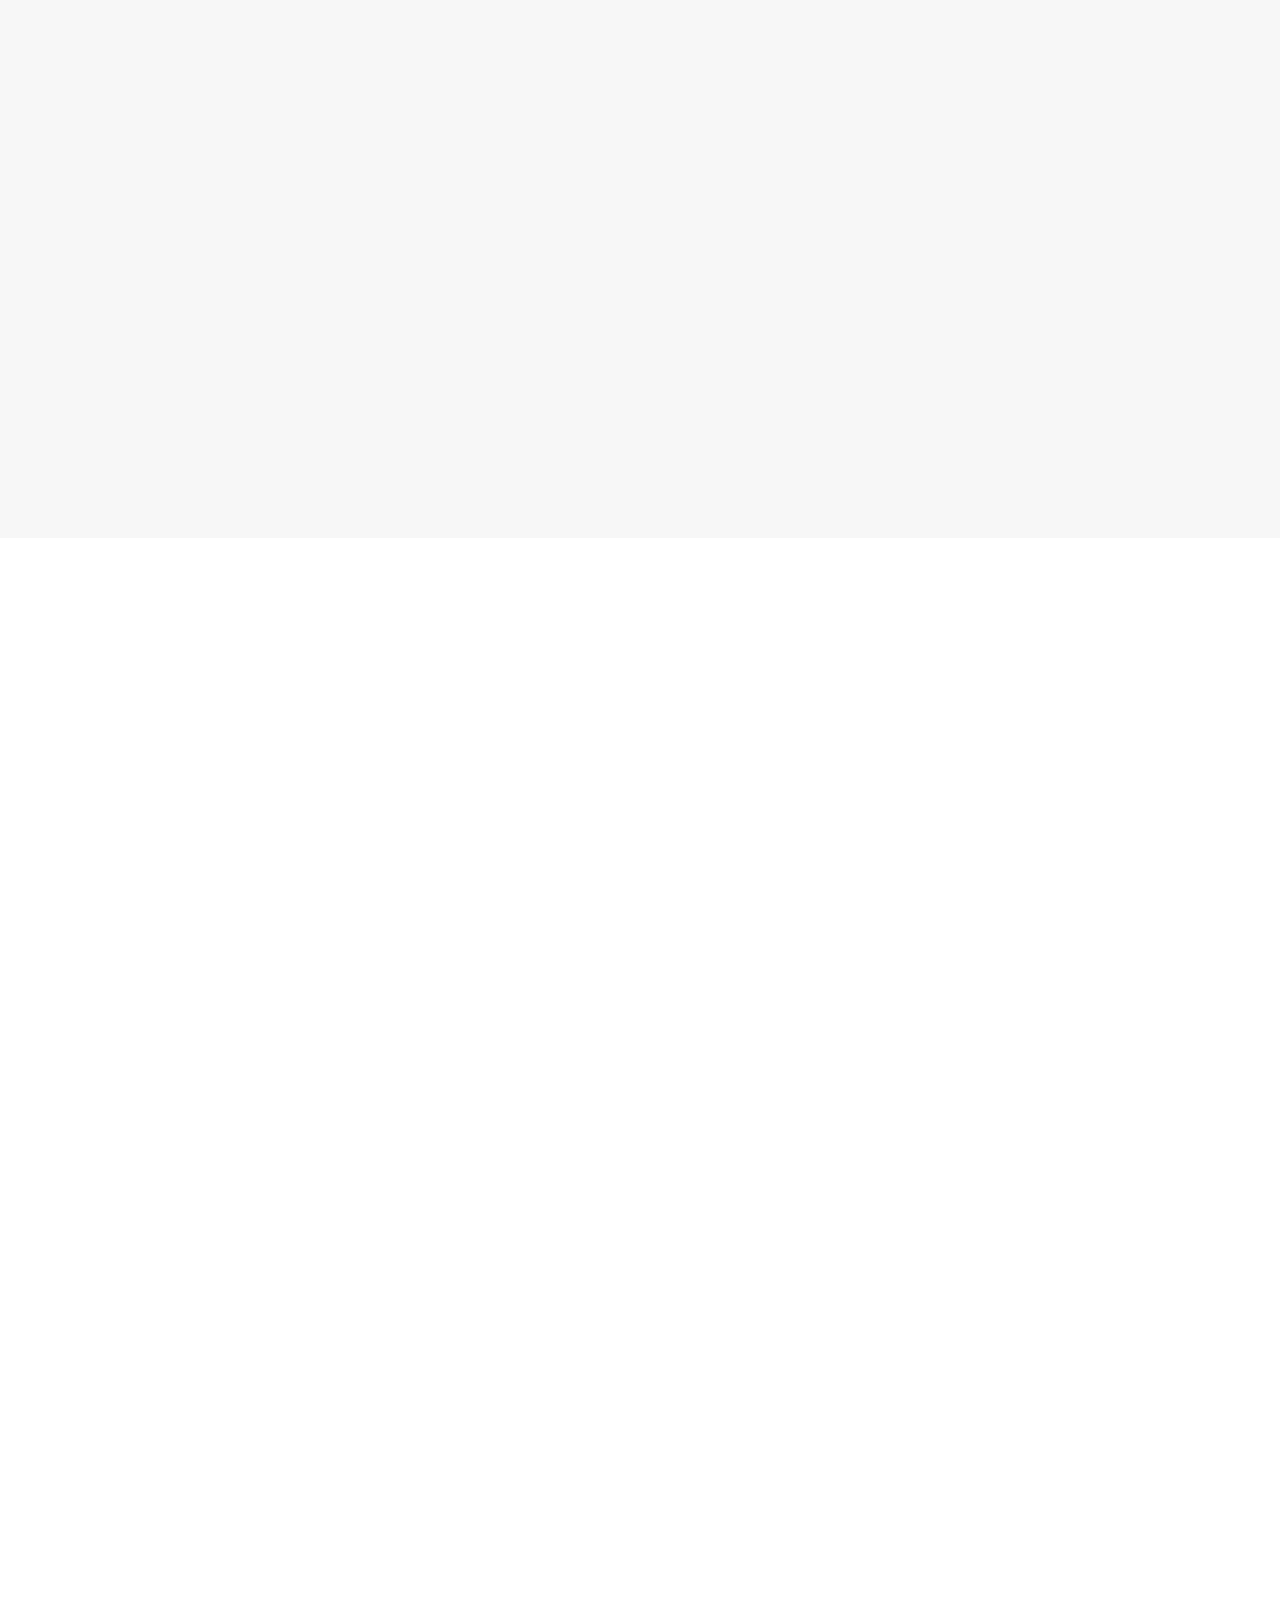
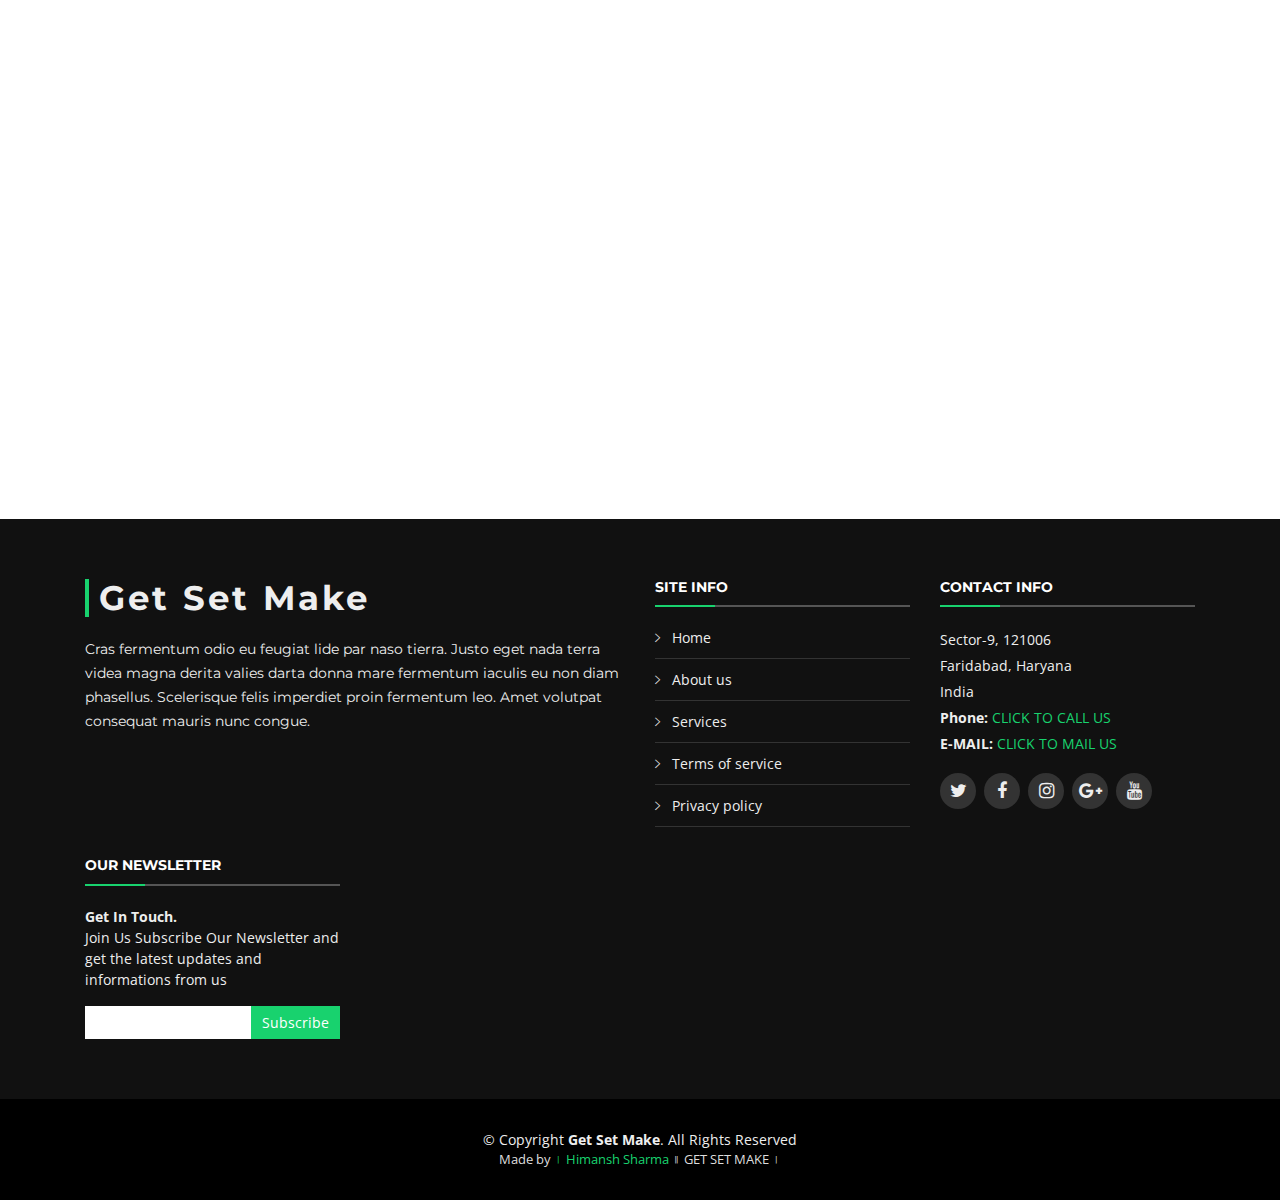
==== commit 3be1ef47: "Update index.html" ====
--- a/index.html
+++ b/index.html
@@ -888,7 +888,7 @@
                 &copy; Copyright <strong>Get Set Make</strong>. All Rights Reserved
             </div>
             <div class="credits">
-                Made by <a href="https://bootstrapmade.com">bootstrapmade</a> For GET SET MAKE
+                Made by <a href="https://himansh-sharma.github.io/getsetmake./">। Himansh Sharma</a> ॥ GET SET MAKE ।
             </div>
         </div>
     </footer>
@@ -934,4 +934,4 @@
 
 </body>
 
-</html>+</html>
--- a/css/style.css
+++ b/css/style.css
@@ -0,0 +1,1592 @@
+/*
+  Theme Name: BizPage
+  Theme URL: https://bootstrapmade.com/bizpage-bootstrap-business-template/
+  Author: BootstrapMade.com
+  License: https://bootstrapmade.com/license/
+*/
+
+
+/*--------------------------------------------------------------
+# General
+--------------------------------------------------------------*/
+
+body {
+    background: #fff;
+    color: #666666;
+    font-family: "Open Sans", sans-serif;
+}
+
+a {
+    color: #18d26e;
+    transition: 0.5s;
+}
+
+a:hover,
+a:active,
+a:focus {
+    color: #18d36e;
+    outline: none;
+    text-decoration: none;
+}
+
+.intro_p {
+    padding: 1;
+    margin: 0 0 30px 0;
+    font-weight: 400;
+    letter-spacing: 0.2rem;
+    word-spacing: 0.3rem;
+}
+
+h1,
+h2,
+h3,
+h4,
+h5,
+h6 {
+    font-family: "Montserrat", sans-serif;
+    font-weight: 400;
+    margin: 0 0 20px 0;
+    padding-top: 0;
+}
+
+
+/* Back to top button */
+
+.back-to-top {
+    position: fixed;
+    display: none;
+    background: #18d26e;
+    color: #fff;
+    width: 44px;
+    height: 44px;
+    text-align: center;
+    line-height: 1;
+    font-size: 16px;
+    border-radius: 50%;
+    right: 15px;
+    bottom: 15px;
+    transition: background 0.5s;
+    z-index: 11;
+}
+
+.back-to-top i {
+    padding-top: 12px;
+    color: #fff;
+}
+
+
+/* Prelaoder */
+
+#loading {
+    position: fixed;
+    width: 100%;
+    height: 100vh;
+    background: #fff url('../img/loading.gif') no-repeat center;
+    z-index: 99999;
+}
+
+@-webkit-keyframes animate-preloader {
+    0% {
+        -webkit-transform: rotate(0deg);
+        transform: rotate(0deg);
+    }
+    100% {
+        -webkit-transform: rotate(360deg);
+        transform: rotate(360deg);
+    }
+}
+
+@keyframes animate-preloader {
+    0% {
+        -webkit-transform: rotate(0deg);
+        transform: rotate(0deg);
+    }
+    100% {
+        -webkit-transform: rotate(360deg);
+        transform: rotate(360deg);
+    }
+}
+
+
+/*--------------------------------------------------------------
+# Header
+--------------------------------------------------------------*/
+
+#header {
+    padding: 30px 0;
+    height: 92px;
+    position: fixed;
+    left: 0;
+    top: 0;
+    right: 0;
+    transition: all 0.5s;
+    z-index: 997;
+}
+
+#header.header-scrolled {
+    background: rgba(0, 0, 0, 0.9);
+    padding: 20px 0;
+    height: 72px;
+    transition: all 0.5s;
+}
+
+#header #logo {
+    float: left;
+}
+
+#header #logo h1 {
+    font-size: 34px;
+    margin: 0;
+    padding: 0;
+    line-height: 1;
+    font-family: "Montserrat", sans-serif;
+    font-weight: 700;
+    letter-spacing: 3px;
+}
+
+#header #logo h1 a,
+#header #logo h1 a:hover {
+    color: #fff;
+    padding-left: 10px;
+    border-left: 4px solid #18d26e;
+}
+
+#header #logo img {
+    padding: 0;
+    margin: 0;
+}
+
+
+/*--------------------------------------------------------------
+# Intro Section
+--------------------------------------------------------------*/
+
+#intro {
+    display: table;
+    width: 100%;
+    height: 100vh;
+    background: #000;
+}
+
+#intro .carousel-item {
+    width: 100%;
+    height: 100vh;
+    background-size: cover;
+    background-position: center;
+    background-repeat: no-repeat;
+}
+
+#intro .carousel-item::before {
+    content: '';
+    background-color: rgba(0, 0, 0, 0.7);
+    position: absolute;
+    height: 100%;
+    width: 100%;
+    top: 0;
+    right: 0;
+    left: 0;
+    bottom: 0;
+}
+
+#intro .carousel-container {
+    display: -webkit-box;
+    display: -webkit-flex;
+    display: -ms-flexbox;
+    display: flex;
+    -webkit-box-pack: center;
+    -webkit-justify-content: center;
+    -ms-flex-pack: center;
+    justify-content: center;
+    -webkit-box-align: center;
+    -webkit-align-items: center;
+    -ms-flex-align: center;
+    align-items: center;
+    position: absolute;
+    bottom: 0;
+    top: 0;
+    left: 0;
+    right: 0;
+}
+
+#intro .carousel-background img {
+    max-width: 100%;
+}
+
+#intro .carousel-content {
+    text-align: center;
+}
+
+#intro h2 {
+    color: #fff;
+    margin-bottom: 30px;
+    font-size: 48px;
+    font-weight: 700;
+}
+
+#intro p {
+    width: 80%;
+    margin: 0 auto 30px auto;
+    color: #fff;
+}
+
+#intro .carousel-fade {
+    overflow: hidden;
+}
+
+#intro .carousel-fade .carousel-inner .carousel-item {
+    transition-property: opacity;
+}
+
+#intro .carousel-fade .carousel-inner .carousel-item,
+#intro .carousel-fade .carousel-inner .active.carousel-item-left,
+#intro .carousel-fade .carousel-inner .active.carousel-item-right {
+    opacity: 0;
+}
+
+#intro .carousel-fade .carousel-inner .active,
+#intro .carousel-fade .carousel-inner .carousel-item-next.carousel-item-left,
+#intro .carousel-fade .carousel-inner .carousel-item-prev.carousel-item-right {
+    opacity: 1;
+    transition: 0.5s;
+}
+
+#intro .carousel-fade .carousel-inner .carousel-item-next,
+#intro .carousel-fade .carousel-inner .carousel-item-prev,
+#intro .carousel-fade .carousel-inner .active.carousel-item-left,
+#intro .carousel-fade .carousel-inner .active.carousel-item-right {
+    left: 0;
+    -webkit-transform: translate3d(0, 0, 0);
+    transform: translate3d(0, 0, 0);
+}
+
+#intro .carousel-control-prev,
+#intro .carousel-control-next {
+    width: 10%;
+}
+
+#intro .carousel-control-next-icon,
+#intro .carousel-control-prev-icon {
+    background: none;
+    font-size: 32px;
+    line-height: 1;
+}
+
+#intro .carousel-indicators li {
+    cursor: pointer;
+}
+
+#intro .btn-get-started {
+    font-family: "Montserrat", sans-serif;
+    font-weight: 500;
+    font-size: 16px;
+    letter-spacing: 1px;
+    display: inline-block;
+    padding: 8px 32px;
+    border-radius: 50px;
+    transition: 0.5s;
+    margin: 10px;
+    color: #fff;
+    background: #18d26e;
+}
+
+#intro .btn-get-started:hover {
+    background: #fff;
+    color: #18d26e;
+}
+
+
+/*--------------------------------------------------------------
+# Navigation Menu
+--------------------------------------------------------------*/
+
+
+/* Nav Menu Essentials */
+
+.nav-menu,
+.nav-menu * {
+    margin: 0;
+    padding: 0;
+    list-style: none;
+}
+
+.nav-menu ul {
+    position: absolute;
+    display: none;
+    top: 100%;
+    left: 0;
+    z-index: 99;
+}
+
+.nav-menu li {
+    position: relative;
+    white-space: nowrap;
+}
+
+.nav-menu>li {
+    float: left;
+}
+
+.nav-menu li:hover>ul,
+.nav-menu li.sfHover>ul {
+    display: block;
+}
+
+.nav-menu ul ul {
+    top: 0;
+    left: 100%;
+}
+
+.nav-menu ul li {
+    min-width: 180px;
+}
+
+
+/* Nav Menu Arrows */
+
+.sf-arrows .sf-with-ul {
+    padding-right: 30px;
+}
+
+.sf-arrows .sf-with-ul:after {
+    content: "\f107";
+    position: absolute;
+    right: 15px;
+    font-family: FontAwesome;
+    font-style: normal;
+    font-weight: normal;
+}
+
+.sf-arrows ul .sf-with-ul:after {
+    content: "\f105";
+}
+
+
+/* Nav Meu Container */
+
+#nav-menu-container {
+    float: right;
+    margin: 0;
+}
+
+
+/* Nav Meu Styling */
+
+.nav-menu a {
+    padding: 0 8px 10px 8px;
+    text-decoration: none;
+    display: inline-block;
+    color: #fff;
+    font-family: "Montserrat", sans-serif;
+    font-weight: 700;
+    font-size: 13px;
+    text-transform: uppercase;
+    outline: none;
+}
+
+.nav-menu li:hover>a,
+.nav-menu>.menu-active>a {
+    color: #18d26e;
+}
+
+.nav-menu>li {
+    margin-left: 10px;
+}
+
+.nav-menu ul {
+    margin: 4px 0 0 0;
+    padding: 10px;
+    box-shadow: 0px 0px 30px rgba(127, 137, 161, 0.25);
+    background: #fff;
+}
+
+.nav-menu ul li {
+    transition: 0.3s;
+}
+
+.nav-menu ul li a {
+    padding: 10px;
+    color: #333;
+    transition: 0.3s;
+    display: block;
+    font-size: 13px;
+    text-transform: none;
+}
+
+.nav-menu ul li:hover>a {
+    color: #18d26e;
+}
+
+.nav-menu ul ul {
+    margin: 0;
+}
+
+
+/* Mobile Nav Toggle */
+
+#mobile-nav-toggle {
+    position: fixed;
+    right: 0;
+    top: 0;
+    z-index: 999;
+    margin: 20px 20px 0 0;
+    border: 0;
+    background: none;
+    font-size: 24px;
+    display: none;
+    transition: all 0.4s;
+    outline: none;
+    cursor: pointer;
+}
+
+#mobile-nav-toggle i {
+    color: #fff;
+}
+
+
+/* Mobile Nav Styling */
+
+#mobile-nav {
+    position: fixed;
+    top: 0;
+    padding-top: 18px;
+    bottom: 0;
+    z-index: 998;
+    background: rgba(0, 0, 0, 0.8);
+    left: -260px;
+    width: 260px;
+    overflow-y: auto;
+    transition: 0.4s;
+}
+
+#mobile-nav ul {
+    padding: 0;
+    margin: 0;
+    list-style: none;
+}
+
+#mobile-nav ul li {
+    position: relative;
+}
+
+#mobile-nav ul li a {
+    color: #fff;
+    font-size: 13px;
+    text-transform: uppercase;
+    overflow: hidden;
+    padding: 10px 22px 10px 15px;
+    position: relative;
+    text-decoration: none;
+    width: 100%;
+    display: block;
+    outline: none;
+    font-weight: 700;
+    font-family: "Montserrat", sans-serif;
+}
+
+#mobile-nav ul li a:hover {
+    color: #18d26e;
+}
+
+#mobile-nav ul li li {
+    padding-left: 30px;
+}
+
+#mobile-nav ul li.menu-active a {
+    color: #18d26e;
+}
+
+#mobile-nav ul .menu-has-children i {
+    position: absolute;
+    right: 0;
+    z-index: 99;
+    padding: 15px;
+    cursor: pointer;
+    color: #fff;
+}
+
+#mobile-nav ul .menu-has-children i.fa-chevron-up {
+    color: #18d26e;
+}
+
+#mobile-nav ul .menu-has-children li a {
+    text-transform: none;
+}
+
+#mobile-nav ul .menu-item-active {
+    color: #18d26e;
+}
+
+#mobile-body-overly {
+    width: 100%;
+    height: 100%;
+    z-index: 997;
+    top: 0;
+    left: 0;
+    position: fixed;
+    background: rgba(0, 0, 0, 0.7);
+    display: none;
+}
+
+
+/* Mobile Nav body classes */
+
+body.mobile-nav-active {
+    overflow: hidden;
+}
+
+body.mobile-nav-active #mobile-nav {
+    left: 0;
+}
+
+body.mobile-nav-active #mobile-nav-toggle {
+    color: #fff;
+}
+
+
+/*--------------------------------------------------------------
+# Sections
+--------------------------------------------------------------*/
+
+
+/* Sections Header
+--------------------------------*/
+
+.section-header h3 {
+    font-size: 32px;
+    color: #111;
+    text-transform: uppercase;
+    text-align: center;
+    font-weight: 700;
+    position: relative;
+    padding-bottom: 15px;
+}
+
+.section-header h3::before {
+    content: '';
+    position: absolute;
+    display: block;
+    width: 120px;
+    height: 1px;
+    background: #ddd;
+    bottom: 1px;
+    left: calc(50% - 60px);
+}
+
+.section-header h3::after {
+    content: '';
+    position: absolute;
+    display: block;
+    width: 40px;
+    height: 3px;
+    background: #18d26e;
+    bottom: 0;
+    left: calc(50% - 20px);
+}
+
+.section-header p {
+    text-align: center;
+    padding-bottom: 30px;
+    color: #333;
+}
+
+
+/* Section with background
+--------------------------------*/
+
+.section-bg {
+    background: #f7f7f7;
+}
+
+
+/* Featured Services Section
+--------------------------------*/
+
+#featured-services {
+    background: #000;
+}
+
+#featured-services .box {
+    padding: 30px 20px;
+}
+
+#featured-services .box-bg {
+    background-image: linear-gradient(0deg, #000000 0%, #242323 50%, #000000 100%);
+}
+
+#featured-services i {
+    color: #18d26e;
+    font-size: 48px;
+    display: inline-block;
+    line-height: 1;
+}
+
+#featured-services h4 {
+    font-weight: 400;
+    margin: 15px 0;
+    font-size: 18px;
+}
+
+#featured-services h4 a {
+    color: #fff;
+}
+
+#featured-services h4 a:hover {
+    color: #18d26e;
+}
+
+#featured-services p {
+    font-size: 14px;
+    line-height: 24px;
+    color: #fff;
+    margin-bottom: 0;
+}
+
+
+/* About Us Section
+--------------------------------*/
+
+#about {
+    background: url("../img/about-bg.jpg") center top no-repeat fixed;
+    background-size: cover;
+    padding: 60px 0 40px 0;
+    position: relative;
+}
+
+#about::before {
+    content: '';
+    position: absolute;
+    left: 0;
+    right: 0;
+    top: 0;
+    bottom: 0;
+    background: rgba(255, 255, 255, 0.92);
+    z-index: 9;
+}
+
+#about .container {
+    position: relative;
+    z-index: 10;
+}
+
+#about .about-col {
+    background: #fff;
+    border-radius: 0 0 4px 4px;
+    box-shadow: 0px 2px 12px rgba(0, 0, 0, 0.08);
+    margin-bottom: 20px;
+}
+
+#about .about-col .img {
+    position: relative;
+}
+
+#about .about-col .img img {
+    border-radius: 4px 4px 0 0;
+}
+
+#about .about-col .icon {
+    width: 64px;
+    height: 64px;
+    padding-top: 8px;
+    text-align: center;
+    position: absolute;
+    background-color: #18d26e;
+    border-radius: 50%;
+    text-align: center;
+    border: 4px solid #fff;
+    left: calc( 50% - 32px);
+    bottom: -30px;
+    transition: 0.3s;
+}
+
+#about .about-col i {
+    font-size: 36px;
+    line-height: 1;
+    color: #fff;
+    transition: 0.3s;
+}
+
+#about .about-col:hover .icon {
+    background-color: #fff;
+}
+
+#about .about-col:hover i {
+    color: #18d26e;
+}
+
+#about .about-col h2 {
+    color: #000;
+    text-align: center;
+    font-weight: 700;
+    font-size: 20px;
+    padding: 0;
+    margin: 40px 0 12px 0;
+}
+
+#about .about-col h2 a {
+    color: #000;
+}
+
+#about .about-col h2 a:hover {
+    color: #18d26e;
+}
+
+#about .about-col p {
+    font-size: 14px;
+    line-height: 24px;
+    color: #333;
+    margin-bottom: 0;
+    padding: 0 20px 20px 20px;
+}
+
+
+/* Services Section
+--------------------------------*/
+
+#services {
+    background: #fff;
+    background-size: cover;
+    padding: 60px 0 40px 0;
+}
+
+#services .box {
+    margin-bottom: 30px;
+}
+
+#services .icon {
+    float: left;
+}
+
+#services .icon i {
+    color: #18d26e;
+    font-size: 36px;
+    line-height: 1;
+    transition: 0.5s;
+}
+
+#services .title {
+    margin-left: 60px;
+    font-weight: 700;
+    margin-bottom: 15px;
+    font-size: 18px;
+}
+
+#services .title a {
+    color: #111;
+}
+
+#services .box:hover .title a {
+    color: #18d26e;
+}
+
+#services .description {
+    font-size: 14px;
+    margin-left: 60px;
+    line-height: 24px;
+    margin-bottom: 0;
+}
+
+
+/* Call To Action Section
+--------------------------------*/
+
+#call-to-action {
+    background: linear-gradient(rgba(0, 142, 99, 0.1), rgba(0, 0, 0, 0.1)), url(../img/call-to-action-bg.jpg) fixed center center;
+    background-size: cover;
+    padding: 60px 0;
+}
+
+#call-to-action h3 {
+    color: #fff;
+    font-size: 28px;
+    font-weight: 700;
+}
+
+#call-to-action p {
+    color: #fff;
+}
+
+#call-to-action .cta-btn {
+    font-family: "Montserrat", sans-serif;
+    text-transform: uppercase;
+    font-weight: 500;
+    font-size: 16px;
+    letter-spacing: 1px;
+    display: inline-block;
+    padding: 8px 28px;
+    border-radius: 25px;
+    transition: 0.5s;
+    margin-top: 10px;
+    border: 2px solid #fff;
+    color: #fff;
+}
+
+#call-to-action .cta-btn:hover {
+    background: #18d26e;
+    border: 2px solid #18d26e;
+}
+
+
+/* Call To Action Section
+--------------------------------*/
+
+#skills {
+    padding: 60px 0;
+}
+
+#skills .progress {
+    height: 35px;
+    margin-bottom: 10px;
+}
+
+#skills .progress .skill {
+    font-family: "Open Sans", sans-serif;
+    line-height: 35px;
+    padding: 0;
+    margin: 0 0 0 20px;
+    text-transform: uppercase;
+}
+
+#skills .progress .skill .val {
+    float: right;
+    font-style: normal;
+    margin: 0 20px 0 0;
+}
+
+#skills .progress-bar {
+    width: 1px;
+    text-align: left;
+    transition: .9s;
+}
+
+
+/* Facts Section
+--------------------------------*/
+
+#facts {
+    background: url("../img/facts-bg.jpg") center top no-repeat fixed;
+    background-size: cover;
+    padding: 60px 0 0 0;
+    position: relative;
+}
+
+#facts::before {
+    content: '';
+    position: absolute;
+    left: 0;
+    right: 0;
+    top: 0;
+    bottom: 0;
+    background: rgba(255, 255, 255, 0.88);
+    z-index: 9;
+}
+
+#facts .container {
+    position: relative;
+    z-index: 10;
+}
+
+#facts .counters span {
+    font-family: "Montserrat", sans-serif;
+    font-weight: bold;
+    font-size: 48px;
+    display: block;
+    color: #18d26e;
+}
+
+#facts .counters p {
+    padding: 0;
+    margin: 0 0 20px 0;
+    font-family: "Montserrat", sans-serif;
+    font-size: 14px;
+    color: #111;
+}
+
+#facts .facts-img {
+    text-align: center;
+    padding-top: 30px;
+    padding-bottom: 30px;
+}
+
+#facts img {
+    height: 25rem;
+    width: 50rem;
+}
+
+
+/* Portfolio Section
+--------------------------------*/
+
+#portfolio {
+    padding: 60px 0;
+}
+
+#portfolio #portfolio-flters {
+    padding: 0;
+    margin: 5px 0 35px 0;
+    list-style: none;
+    text-align: center;
+}
+
+#portfolio #portfolio-flters li {
+    cursor: pointer;
+    margin: 15px 15px 15px 0;
+    display: inline-block;
+    padding: 10px 20px;
+    font-size: 12px;
+    line-height: 20px;
+    color: #666666;
+    border-radius: 4px;
+    text-transform: uppercase;
+    background: #fff;
+    margin-bottom: 5px;
+    transition: all 0.3s ease-in-out;
+}
+
+#portfolio #portfolio-flters li:hover,
+#portfolio #portfolio-flters li.filter-active {
+    background: #18d26e;
+    color: #fff;
+}
+
+#portfolio #portfolio-flters li:last-child {
+    margin-right: 0;
+}
+
+#portfolio .portfolio-wrap {
+    box-shadow: 0px 2px 12px rgba(0, 0, 0, 0.08);
+    transition: 0.3s;
+}
+
+#portfolio .portfolio-wrap:hover {
+    box-shadow: 0px 4px 14px rgba(0, 0, 0, 0.16);
+}
+
+#portfolio .portfolio-item {
+    position: relative;
+    height: 360px;
+    overflow: hidden;
+}
+
+#portfolio .portfolio-item figure {
+    background: #000;
+    overflow: hidden;
+    height: 240px;
+    position: relative;
+    border-radius: 4px 4px 0 0;
+    margin: 0;
+}
+
+#portfolio .portfolio-item figure:hover img {
+    opacity: 0.4;
+    transition: 0.3s;
+}
+
+#portfolio .portfolio-item figure .link-preview,
+#portfolio .portfolio-item figure .link-details {
+    position: absolute;
+    display: inline-block;
+    opacity: 0;
+    line-height: 1;
+    text-align: center;
+    width: 36px;
+    height: 36px;
+    background: #fff;
+    border-radius: 50%;
+    transition: 0.2s linear;
+}
+
+#portfolio .portfolio-item figure .link-preview i,
+#portfolio .portfolio-item figure .link-details i {
+    padding-top: 6px;
+    font-size: 22px;
+    color: #333;
+}
+
+#portfolio .portfolio-item figure .link-preview:hover,
+#portfolio .portfolio-item figure .link-details:hover {
+    background: #18d26e;
+}
+
+#portfolio .portfolio-item figure .link-preview:hover i,
+#portfolio .portfolio-item figure .link-details:hover i {
+    color: #fff;
+}
+
+#portfolio .portfolio-item figure .link-preview {
+    left: calc(50% - 38px);
+    top: calc(50% - 18px);
+}
+
+#portfolio .portfolio-item figure .link-details {
+    right: calc(50% - 38px);
+    top: calc(50% - 18px);
+}
+
+#portfolio .portfolio-item figure:hover .link-preview {
+    opacity: 1;
+    left: calc(50% - 44px);
+}
+
+#portfolio .portfolio-item figure:hover .link-details {
+    opacity: 1;
+    right: calc(50% - 44px);
+}
+
+#portfolio .portfolio-item .portfolio-info {
+    background: #fff;
+    text-align: center;
+    padding: 30px;
+    height: 90px;
+    border-radius: 0 0 3px 3px;
+}
+
+#portfolio .portfolio-item .portfolio-info h4 {
+    font-size: 18px;
+    line-height: 1px;
+    font-weight: 700;
+    margin-bottom: 18px;
+    padding-bottom: 0;
+}
+
+#portfolio .portfolio-item .portfolio-info h4 a {
+    color: #333;
+}
+
+#portfolio .portfolio-item .portfolio-info h4 a:hover {
+    color: #18d26e;
+}
+
+#portfolio .portfolio-item .portfolio-info p {
+    padding: 0;
+    margin: 0;
+    color: #b8b8b8;
+    font-weight: 500;
+    font-size: 14px;
+    text-transform: uppercase;
+}
+
+
+/* Clients Section
+--------------------------------*/
+
+#clients {
+    padding: 60px 0;
+}
+
+#clients img {
+    max-width: 100%;
+    opacity: 0.5;
+    transition: 0.3s;
+    padding: 15px 0;
+}
+
+#clients img:hover {
+    opacity: 1;
+}
+
+#clients .owl-nav,
+#clients .owl-dots {
+    margin-top: 5px;
+    text-align: center;
+}
+
+#clients .owl-dot {
+    display: inline-block;
+    margin: 0 5px;
+    width: 12px;
+    height: 12px;
+    border-radius: 50%;
+    background-color: #ddd;
+}
+
+#clients .owl-dot.active {
+    background-color: #18d26e;
+}
+
+
+/* Testimonials Section
+--------------------------------*/
+
+#testimonials {
+    padding: 60px 0;
+}
+
+#testimonials .section-header {
+    margin-bottom: 40px;
+}
+
+#testimonials .testimonial-item {
+    text-align: center;
+}
+
+#testimonials .testimonial-item .testimonial-img {
+    width: 120px;
+    border-radius: 50%;
+    border: 4px solid #fff;
+    margin: 0 auto;
+}
+
+#testimonials .testimonial-item h3 {
+    font-size: 20px;
+    font-weight: bold;
+    margin: 10px 0 5px 0;
+    color: #111;
+}
+
+#testimonials .testimonial-item h4 {
+    font-size: 14px;
+    color: #999;
+    margin: 0 0 15px 0;
+}
+
+#testimonials .testimonial-item .quote-sign-left {
+    margin-top: -15px;
+    padding-right: 10px;
+    display: inline-block;
+    width: 37px;
+}
+
+#testimonials .testimonial-item .quote-sign-right {
+    margin-bottom: -15px;
+    padding-left: 10px;
+    display: inline-block;
+    max-width: 100%;
+    width: 37px;
+}
+
+#testimonials .testimonial-item p {
+    font-style: italic;
+    margin: 0 auto 15px auto;
+}
+
+#testimonials .owl-nav,
+#testimonials .owl-dots {
+    margin-top: 5px;
+    text-align: center;
+}
+
+#testimonials .owl-dot {
+    display: inline-block;
+    margin: 0 5px;
+    width: 12px;
+    height: 12px;
+    border-radius: 50%;
+    background-color: #ddd;
+}
+
+#testimonials .owl-dot.active {
+    background-color: #18d26e;
+}
+
+
+/* Team Section
+--------------------------------*/
+
+#team {
+    background: #fff;
+    padding: 60px 0;
+}
+
+#team .member {
+    text-align: center;
+    margin-bottom: 20px;
+    background: #000;
+    position: relative;
+}
+
+#team .member .member-info {
+    opacity: 0;
+    display: -webkit-box;
+    display: -webkit-flex;
+    display: -ms-flexbox;
+    display: flex;
+    -webkit-box-pack: center;
+    -webkit-justify-content: center;
+    -ms-flex-pack: center;
+    justify-content: center;
+    -webkit-box-align: center;
+    -webkit-align-items: center;
+    -ms-flex-align: center;
+    align-items: center;
+    position: absolute;
+    bottom: 0;
+    top: 0;
+    left: 0;
+    right: 0;
+    transition: 0.2s;
+}
+
+#team .member .member-info-content {
+    margin-top: -50px;
+    transition: margin 0.2s;
+}
+
+#team .member:hover .member-info {
+    background: rgba(0, 0, 0, 0.7);
+    opacity: 1;
+    transition: 0.4s;
+}
+
+#team .member:hover .member-info-content {
+    margin-top: 0;
+    transition: margin 0.4s;
+}
+
+#team .member h4 {
+    font-weight: 700;
+    margin-bottom: 2px;
+    font-size: 18px;
+    color: #fff;
+}
+
+#team .member span {
+    font-style: italic;
+    display: block;
+    font-size: 13px;
+    color: #fff;
+}
+
+#team .member .social {
+    margin-top: 15px;
+}
+
+#team .member .social a {
+    transition: none;
+    color: #fff;
+}
+
+#team .member .social a:hover {
+    color: #18d26e;
+}
+
+#team .member .social i {
+    font-size: 18px;
+    margin: 0 2px;
+}
+
+
+/* Contact Section
+--------------------------------*/
+
+#contact {
+    padding: 60px 0;
+}
+
+#contact .contact-info {
+    margin-bottom: 20px;
+    text-align: center;
+}
+
+#contact .contact-info i {
+    font-size: 48px;
+    display: inline-block;
+    margin-bottom: 10px;
+    color: #18d26e;
+}
+
+#contact .contact-info address,
+#contact .contact-info p {
+    margin-bottom: 0;
+    color: #000;
+}
+
+#contact .contact-info h3 {
+    font-size: 18px;
+    margin-bottom: 15px;
+    font-weight: bold;
+    text-transform: uppercase;
+    color: #999;
+}
+
+#contact .contact-info a {
+    color: #000;
+}
+
+#contact .contact-info a:hover {
+    color: #18d26e;
+}
+
+#contact .contact-address,
+#contact .contact-phone,
+#contact .contact-email {
+    margin-bottom: 20px;
+}
+
+#contact .form #sendmessage {
+    color: #18d26e;
+    border: 1px solid #18d26e;
+    display: none;
+    text-align: center;
+    padding: 15px;
+    font-weight: 600;
+    margin-bottom: 15px;
+}
+
+#contact .form #errormessage {
+    color: red;
+    display: none;
+    border: 1px solid red;
+    text-align: center;
+    padding: 15px;
+    font-weight: 600;
+    margin-bottom: 15px;
+}
+
+#contact .form #sendmessage.show,
+#contact .form #errormessage.show,
+#contact .form .show {
+    display: block;
+}
+
+#contact .form .validation {
+    color: red;
+    display: none;
+    margin: 0 0 20px;
+    font-weight: 400;
+    font-size: 13px;
+}
+
+#contact .form input,
+#contact .form textarea {
+    padding: 10px 14px;
+    border-radius: 0;
+    box-shadow: none;
+    font-size: 15px;
+}
+
+#contact .form button[type="submit"] {
+    background: #18d26e;
+    border: 0;
+    padding: 10px 30px;
+    color: #fff;
+    transition: 0.4s;
+    cursor: pointer;
+}
+
+#contact .form button[type="submit"]:hover {
+    background: #13a456;
+}
+
+
+/*--------------------------------------------------------------
+# Footer
+--------------------------------------------------------------*/
+
+#footer {
+    background: #000;
+    padding: 0 0 30px 0;
+    color: #eee;
+    font-size: 14px;
+}
+
+#footer .footer-top {
+    background: #111;
+    padding: 60px 0 30px 0;
+}
+
+#footer .footer-top .footer-info {
+    margin-bottom: 30px;
+}
+
+#footer .footer-top .footer-info h3 {
+    font-size: 34px;
+    margin: 0 0 20px 0;
+    padding: 2px 0 2px 10px;
+    line-height: 1;
+    font-family: "Montserrat", sans-serif;
+    font-weight: 700;
+    letter-spacing: 3px;
+    border-left: 4px solid #18d26e;
+}
+
+#footer .footer-top .footer-info p {
+    font-size: 14px;
+    line-height: 24px;
+    margin-bottom: 0;
+    font-family: "Montserrat", sans-serif;
+    color: #eee;
+}
+
+#footer .footer-top .social-links a {
+    font-size: 18px;
+    display: inline-block;
+    background: #333;
+    color: #eee;
+    line-height: 1;
+    padding: 8px 0;
+    margin-right: 4px;
+    border-radius: 50%;
+    text-align: center;
+    width: 36px;
+    height: 36px;
+    transition: 0.3s;
+}
+
+#footer .footer-top .social-links a:hover {
+    background: #18d26e;
+    color: #fff;
+}
+
+#footer .footer-top h4 {
+    font-size: 14px;
+    font-weight: bold;
+    color: #fff;
+    text-transform: uppercase;
+    position: relative;
+    padding-bottom: 12px;
+}
+
+#footer .footer-top h4::before,
+#footer .footer-top h4::after {
+    content: '';
+    position: absolute;
+    left: 0;
+    bottom: 0;
+    height: 2px;
+}
+
+#footer .footer-top h4::before {
+    right: 0;
+    background: #555;
+}
+
+#footer .footer-top h4::after {
+    background: #18d26e;
+    width: 60px;
+}
+
+#footer .footer-top .footer-links {
+    margin-bottom: 30px;
+}
+
+#footer .footer-top .footer-links ul {
+    list-style: none;
+    padding: 0;
+    margin: 0;
+}
+
+#footer .footer-top .footer-links ul i {
+    padding-right: 8px;
+    color: #ddd;
+}
+
+#footer .footer-top .footer-links ul li {
+    border-bottom: 1px solid #333;
+    padding: 10px 0;
+}
+
+#footer .footer-top .footer-links ul li:first-child {
+    padding-top: 0;
+}
+
+#footer .footer-top .footer-links ul a {
+    color: #eee;
+}
+
+#footer .footer-top .footer-links ul a:hover {
+    color: #18d26e;
+}
+
+#footer .footer-top .footer-contact {
+    margin-bottom: 30px;
+}
+
+#footer .footer-top .footer-contact p {
+    line-height: 26px;
+}
+
+#footer .footer-top .footer-newsletter {
+    margin-bottom: 30px;
+}
+
+#footer .footer-top .footer-newsletter input[type="email"] {
+    border: 0;
+    padding: 6px 8px;
+    width: 65%;
+}
+
+#footer .footer-top .footer-newsletter input[type="submit"] {
+    background: #18d26e;
+    border: 0;
+    width: 35%;
+    padding: 6px 0;
+    text-align: center;
+    color: #fff;
+    transition: 0.3s;
+    cursor: pointer;
+}
+
+#footer .footer-top .footer-newsletter input[type="submit"]:hover {
+    background: #13a456;
+}
+
+#footer .copyright {
+    text-align: center;
+    padding-top: 30px;
+}
+
+#footer .credits {
+    text-align: center;
+    font-size: 13px;
+    color: #ddd;
+}
+
+
+/*--------------------------------------------------------------
+# Responsive Media Queries
+--------------------------------------------------------------*/
+
+@media (min-width: 768px) {
+    #contact .contact-address,
+    #contact .contact-phone,
+    #contact .contact-email {
+        padding: 20px 0;
+    }
+    #contact .contact-phone {
+        border-left: 1px solid #ddd;
+        border-right: 1px solid #ddd;
+    }
+}
+
+@media (min-width: 992px) {
+    #testimonials .testimonial-item p {
+        width: 80%;
+    }
+}
+
+@media (min-width: 1024px) {
+    #header #logo {
+        padding-left: 60px;
+    }
+    #intro p {
+        width: 60%;
+    }
+    #intro .carousel-control-prev,
+    #intro .carousel-control-next {
+        width: 5%;
+    }
+    #nav-menu-container {
+        padding-right: 60px;
+    }
+}
+
+@media (max-width: 768px) {
+    .back-to-top {
+        bottom: 15px;
+    }
+    #header #logo h1 {
+        font-size: 28px;
+    }
+    #header #logo img {
+        max-height: 40px;
+    }
+    #intro h2 {
+        font-size: 28px;
+    }
+    #nav-menu-container {
+        display: none;
+    }
+    #mobile-nav-toggle {
+        display: inline;
+    }
+}